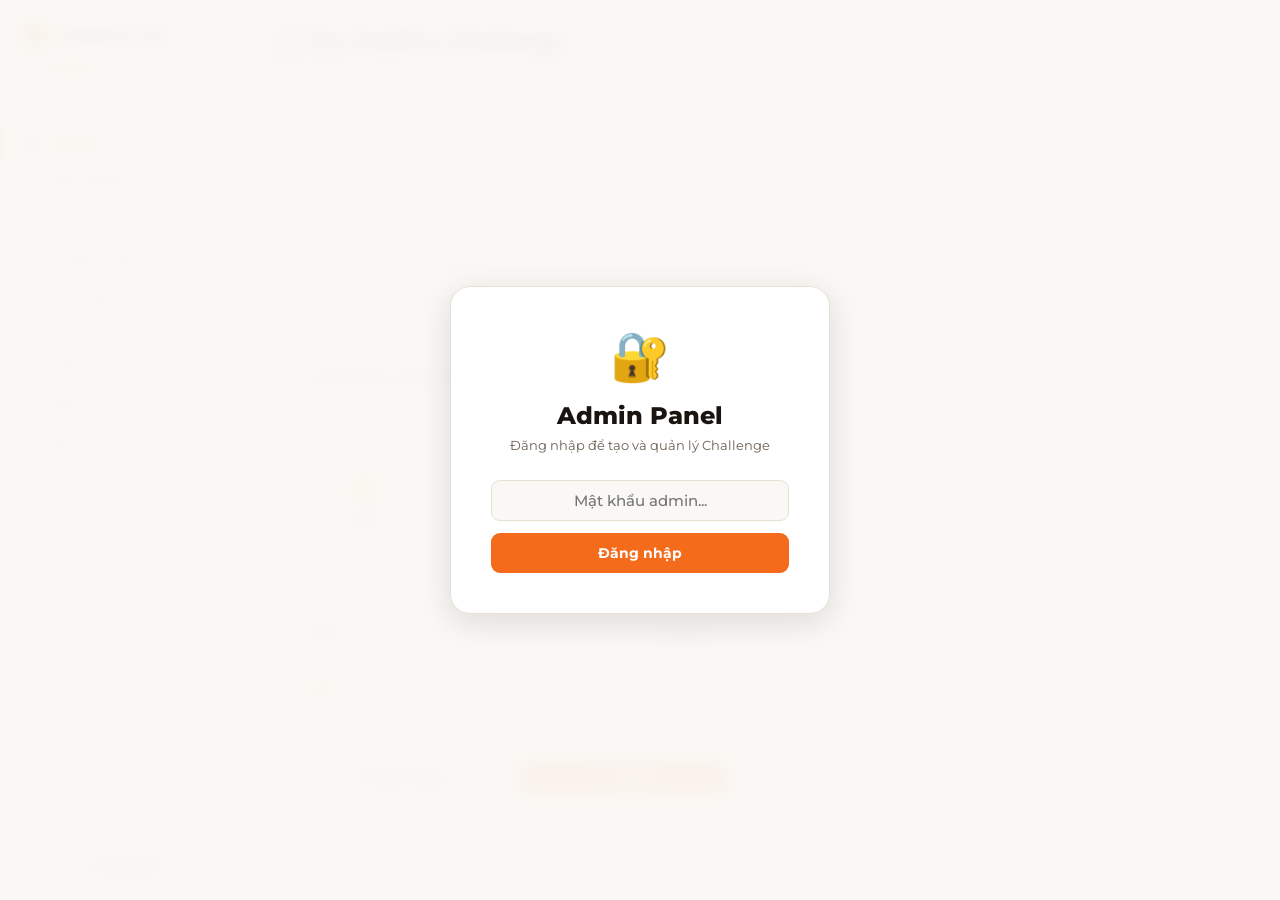
==== admin.html @ fa4d7724 "Update admin.html" ====
<!DOCTYPE html>
<html lang="vi">
<head>
<meta charset="UTF-8">
<meta name="viewport" content="width=device-width, initial-scale=1.0">
<title>OhM!nd Lab — Admin</title>
<link href="https://fonts.googleapis.com/css2?family=DM+Mono:wght@400;500&family=Montserrat:wght@400;500;600;700;800;900&display=swap" rel="stylesheet">
<style>
:root{
  --bg:#faf8f5;--bg2:#f2ede6;--white:#fff;--border:#e8e0d5;--border2:#d4c9b8;
  --orange:#f46b1b;--ol:#fff0e6;--om:#fde0c8;--od:#d45a10;
  --text:#1a1410;--t2:#6b5f52;--t3:#a89880;
  --green:#2da44e;--gl:#e6f4ec;--red:#e03e3e;--rl:#fdeaea;
  --blue:#3b82f6;--bl:#eff6ff;
  --shadow:0 2px 12px rgba(0,0,0,.08);--shadow-lg:0 8px 32px rgba(0,0,0,.12);
  --mono:'DM Mono',monospace;--sans:'Montserrat',sans-serif;
}
*{box-sizing:border-box;margin:0;padding:0;}
body{background:var(--bg);color:var(--text);font-family:var(--sans);min-height:100vh;}
body::before{content:'';position:fixed;inset:0;background-image:linear-gradient(var(--border) 1px,transparent 1px),linear-gradient(90deg,var(--border) 1px,transparent 1px);background-size:32px 32px;opacity:.35;pointer-events:none;z-index:0;}

#loginScreen{position:fixed;inset:0;background:rgba(250,248,245,.96);backdrop-filter:blur(8px);z-index:999;display:flex;align-items:center;justify-content:center;}
#loginScreen.hidden{display:none;}
.login-box{background:var(--white);border:1.5px solid var(--border);border-radius:20px;padding:40px;width:380px;text-align:center;box-shadow:var(--shadow-lg);}
.login-box .lock{font-size:48px;margin-bottom:16px;}
.login-box h1{font-size:24px;font-weight:800;margin-bottom:6px;}
.login-box p{color:var(--t2);font-size:13px;margin-bottom:24px;line-height:1.5;}

.layout{display:flex;min-height:100vh;position:relative;z-index:1;}
.sidebar{width:240px;background:var(--white);border-right:1.5px solid var(--border);position:fixed;top:0;left:0;height:100vh;display:flex;flex-direction:column;box-shadow:var(--shadow);}
.sb-head{padding:20px 20px 16px;border-bottom:1.5px solid var(--border);}
.sb-logo{display:flex;align-items:center;gap:10px;font-size:17px;font-weight:900;}
.sb-dot{width:30px;height:30px;background:var(--orange);border-radius:8px;display:flex;align-items:center;justify-content:center;font-size:15px;}
.sb-badge{margin-top:8px;display:inline-block;background:var(--ol);color:var(--orange);border:1px solid var(--om);border-radius:999px;padding:2px 10px;font-size:11px;font-weight:700;}
.sb-section{padding:8px 20px 4px;font-size:10px;font-weight:700;text-transform:uppercase;letter-spacing:1.5px;color:var(--t3);}
.sb-nav{padding:4px 0;flex:1;overflow-y:auto;}
.nav-item{display:flex;align-items:center;gap:10px;padding:11px 20px;font-size:13px;font-weight:600;cursor:pointer;color:var(--t2);transition:all .15s;border-left:3px solid transparent;}
.nav-item:hover{background:var(--bg);color:var(--text);}
.nav-item.active{color:var(--orange);border-left-color:var(--orange);background:var(--ol);}
.sb-footer{padding:16px 20px;border-top:1.5px solid var(--border);}
.content{margin-left:240px;padding:28px 32px;flex:1;}
.page-hdr{margin-bottom:24px;}
.page-hdr h2{font-size:22px;font-weight:800;}
.page-hdr p{color:var(--t2);font-size:13px;margin-top:4px;}

.card{background:var(--white);border:1.5px solid var(--border);border-radius:16px;padding:22px;box-shadow:var(--shadow);margin-bottom:16px;}
.card-label{font-size:11px;font-weight:700;text-transform:uppercase;letter-spacing:1.5px;color:var(--t3);margin-bottom:14px;}

.btn{display:inline-flex;align-items:center;gap:7px;padding:9px 18px;border-radius:9px;font-family:var(--sans);font-weight:700;font-size:13px;cursor:pointer;border:none;transition:all .15s;}
.btn-primary{background:var(--orange);color:white;}.btn-primary:hover{background:var(--od);transform:translateY(-1px);box-shadow:0 4px 16px rgba(244,107,27,.35);}
.btn-secondary{background:var(--bg);color:var(--text);border:1.5px solid var(--border);}.btn-secondary:hover{border-color:var(--orange);color:var(--orange);}
.btn-danger{background:var(--rl);color:var(--red);border:1.5px solid #f5b5b5;}.btn-danger:hover{background:#fad5d5;}
.btn-success{background:var(--gl);color:var(--green);border:1.5px solid #a3d9b4;}.btn-success:hover{background:#d0eedd;}
.btn-sm{padding:6px 13px;font-size:12px;}
.btn:disabled{opacity:.45;cursor:not-allowed;transform:none!important;}

.form-group{margin-bottom:16px;}
.form-label{display:block;font-size:11px;font-weight:700;text-transform:uppercase;letter-spacing:.8px;color:var(--t3);margin-bottom:7px;}
input[type=text],input[type=password],input[type=datetime-local],input[type=number],select,textarea{
  background:var(--bg);border:1.5px solid var(--border);color:var(--text);border-radius:9px;
  padding:10px 14px;font-family:var(--sans);font-size:13px;font-weight:500;width:100%;transition:all .2s;
}
input:focus,select:focus,textarea:focus{outline:none;border-color:var(--orange);box-shadow:0 0 0 3px rgba(244,107,27,.1);}
textarea{resize:vertical;min-height:70px;}

.diff-grid{display:grid;grid-template-columns:repeat(3,1fr);gap:8px;}
.diff-card{background:var(--bg);border:1.5px solid var(--border);border-radius:10px;padding:12px;text-align:center;cursor:pointer;transition:all .2s;}
.diff-card:hover,.diff-card.active{border-color:var(--orange);background:var(--ol);}
.diff-card .di{font-size:22px;margin-bottom:6px;}
.diff-card .dl{font-size:13px;font-weight:700;}
.diff-card .ds{font-size:11px;color:var(--t3);margin-top:2px;}

.preview-sudoku{display:grid;grid-template-columns:repeat(9,1fr);border:2px solid var(--text);border-radius:4px;overflow:hidden;max-width:252px;}
.ps-cell{aspect-ratio:1;display:flex;align-items:center;justify-content:center;font-family:var(--mono);font-size:10px;font-weight:500;background:var(--white);border:1px solid #e0d8d0;}
.ps-cell.given{color:var(--text);font-weight:700;}
.ps-cell.empty{color:var(--t3);font-size:8px;}
.ps-cell:nth-child(3n){border-right:2px solid #bbb;}
.ps-cell:nth-child(9n){border-right:none;}
.ps-rdiv{border-bottom:2px solid #bbb;}

.active-list{display:flex;flex-direction:column;gap:10px;margin-bottom:16px;}
.active-ch-card{background:linear-gradient(135deg,var(--orange),#f8923a);border-radius:12px;padding:16px 20px;display:flex;align-items:center;justify-content:space-between;flex-wrap:wrap;gap:12px;box-shadow:0 4px 16px rgba(244,107,27,.2);}
.active-ch-info h4{font-size:16px;font-weight:800;color:white;margin-bottom:3px;}
.active-ch-info p{font-size:12px;color:rgba(255,255,255,.8);}
.active-ch-tags{display:flex;gap:6px;flex-wrap:wrap;margin-top:6px;}
.act-tag{background:rgba(255,255,255,.2);border-radius:999px;padding:2px 9px;font-size:11px;font-weight:700;color:white;}
.active-ch-actions{display:flex;gap:7px;flex-wrap:wrap;}
.ab{padding:7px 14px;border-radius:7px;font-family:var(--sans);font-weight:700;font-size:12px;cursor:pointer;border:none;transition:all .15s;}
.ab-stop{background:rgba(255,255,255,.2);color:white;}.ab-stop:hover{background:rgba(255,255,255,.3);}
.ab-ext{background:rgba(255,255,255,.15);color:white;}.ab-ext:hover{background:rgba(255,255,255,.25);}
.live-dot{width:7px;height:7px;border-radius:50%;background:white;animation:blink 1.5s infinite;display:inline-block;margin-right:5px;}
@keyframes blink{0%,100%{opacity:1}50%{opacity:.4}}

.share-box{background:var(--bg);border:1.5px solid var(--border);border-radius:10px;padding:14px 16px;margin-top:10px;}
.share-url{font-family:var(--mono);font-size:12px;color:var(--orange);word-break:break-all;margin-bottom:8px;line-height:1.5;}

.tbl{width:100%;border-collapse:collapse;}
.tbl th{text-align:left;padding:9px 12px;font-size:11px;text-transform:uppercase;letter-spacing:1px;color:var(--t3);border-bottom:1.5px solid var(--border);font-weight:700;}
.tbl td{padding:10px 12px;border-bottom:1px solid var(--bg2);font-size:13px;font-weight:500;vertical-align:middle;}
.tbl tr:hover td{background:var(--bg);}
.pill{display:inline-flex;align-items:center;gap:4px;padding:3px 9px;border-radius:999px;font-size:11px;font-weight:700;}
.pill-active{background:var(--gl);color:var(--green);border:1px solid #a3d9b4;}
.pill-ended{background:var(--bg2);color:var(--t3);border:1px solid var(--border);}

.stats-row{display:grid;grid-template-columns:repeat(auto-fit,minmax(140px,1fr));gap:12px;margin-bottom:20px;}
.stat-box{background:var(--white);border:1.5px solid var(--border);border-radius:12px;padding:18px;box-shadow:var(--shadow);}
.stat-box .sn{font-family:var(--mono);font-size:28px;font-weight:500;color:var(--orange);margin-bottom:4px;}
.stat-box .sl{font-size:11px;color:var(--t3);font-weight:700;text-transform:uppercase;letter-spacing:.5px;}

.toast{position:fixed;bottom:22px;right:22px;z-index:9999;background:var(--text);color:white;border-radius:10px;padding:12px 18px;font-size:13px;font-weight:600;box-shadow:var(--shadow-lg);transform:translateY(70px);opacity:0;transition:all .3s cubic-bezier(.34,1.56,.64,1);}
.toast.show{transform:none;opacity:1;}
.toast.ok{background:var(--green);}.toast.bad{background:var(--red);}

.page{display:none;}.page.active{display:block;animation:fadeUp .2s ease;}
@keyframes fadeUp{from{opacity:0;transform:translateY(6px)}to{opacity:1;transform:none}}
.row{display:flex;gap:16px;flex-wrap:wrap;}.col{flex:1;min-width:240px;}
hr.dv{border:none;border-top:1.5px solid var(--border);margin:18px 0;}
.tip{background:var(--ol);border:1px solid var(--om);border-radius:8px;padding:10px 14px;font-size:12px;color:var(--t2);line-height:1.5;margin-top:10px;}
.tip-blue{background:var(--bl);border:1px solid #bfdbfe;}

/* ── GAME VISIBILITY TOGGLE ─────────────────────────────────── */
.vis-row{display:flex;align-items:center;justify-content:space-between;gap:12px;background:var(--bg);border:1.5px solid var(--border);border-radius:12px;padding:14px 18px;}
.vis-info{display:flex;align-items:center;gap:12px;}
.vis-icon{font-size:22px;}
.vis-name{font-size:14px;font-weight:700;}
.vis-sub{font-size:11px;color:var(--t3);margin-top:1px;}
.switch{position:relative;display:inline-block;width:44px;height:24px;flex-shrink:0;cursor:pointer;}
.switch input{opacity:0;width:0;height:0;}
.switch-track{position:absolute;inset:0;background:var(--border2);border-radius:999px;transition:.2s;}
.switch-track::before{content:'';position:absolute;height:18px;width:18px;left:3px;top:3px;background:white;border-radius:50%;transition:.2s;box-shadow:0 1px 3px rgba(0,0,0,.25);}
.switch input:checked + .switch-track{background:var(--green);}
.switch input:checked + .switch-track::before{transform:translateX(20px);}

/* ── CLEAN SPACE ADMIN ──────────────────────────────────────── */
.cs-marker{position:absolute;transform:translate(-50%,-50%);border-radius:50%;width:26px;height:26px;display:flex;align-items:center;justify-content:center;font-size:12px;font-weight:700;color:#fff;border:2px solid #fff;box-shadow:0 1px 4px rgba(0,0,0,.3);}
.cs-marker.wipe{background:rgba(122,82,54,.9);}
.cs-marker.from{background:rgba(224,62,62,.88);}
.cs-marker.to{background:rgba(45,164,78,.88);}
.cs-marker.rag{background:rgba(59,130,246,.9);font-size:14px;}
.cs-marker.trash{background:rgba(16,163,74,.9);font-size:14px;}

/* ── WYSIWYG EDIT MARKERS ─────────────────────────────────────── */
.cs-edit-marker{
  position:absolute; transform:translate(-50%,-50%);
  cursor:grab; touch-action:none; user-select:none;
  display:flex; align-items:center; justify-content:center;
}
.cs-edit-marker.dragging{ cursor:grabbing; opacity:.85; z-index:50; }
.cs-edit-marker img{ width:100%; height:100%; object-fit:contain; pointer-events:none; filter:drop-shadow(0 2px 4px rgba(0,0,0,.25)); }
.cs-em-icon{ font-size:22px; line-height:1; filter:drop-shadow(0 2px 3px rgba(0,0,0,.2)); pointer-events:none; }
.cs-edit-marker.zone{
  border:2px dashed var(--orange); border-radius:6px; background:rgba(244,107,27,.10);
}
.cs-edit-marker.wipe:not(.zone){ filter: drop-shadow(0 2px 3px rgba(0,0,0,.2)); }
.cs-em-badge{
  position:absolute; top:-9px; left:-9px; width:18px; height:18px; border-radius:50%;
  background:var(--text); color:#fff; font-size:10px; font-weight:700;
  display:flex; align-items:center; justify-content:center; pointer-events:none;
  box-shadow:0 1px 3px rgba(0,0,0,.3);
}
.cs-edit-marker.from .cs-em-badge{ background:rgba(224,62,62,.92); }
.cs-edit-marker.to .cs-em-badge{ background:rgba(45,164,78,.92); }
.cs-edit-marker.rag .cs-em-icon, .cs-edit-marker.trash .cs-em-icon{ font-size:24px; }
.cs-em-resize{
  position:absolute; right:-7px; bottom:-7px; width:14px; height:14px; border-radius:50%;
  background:#fff; border:2px solid var(--orange); cursor:nwse-resize; box-shadow:0 1px 3px rgba(0,0,0,.3);
}
.cs-marker-line{position:absolute;pointer-events:none;}
</style>
</head>
<body>

<!-- LOGIN -->
<div id="loginScreen">
  <div class="login-box">
    <div class="lock">🔐</div>
    <h1>Admin Panel</h1>
    <p>Đăng nhập để tạo và quản lý Challenge</p>
    <input type="password" id="pwInput" placeholder="Mật khẩu admin..." style="margin-bottom:12px;text-align:center;font-size:15px" onkeydown="if(event.key==='Enter')doLogin()">
    <button class="btn btn-primary" style="width:100%;justify-content:center;font-size:14px;padding:11px" onclick="doLogin()">Đăng nhập</button>
  
  </div>
</div>

<div class="layout">
  <div class="sidebar">
    <div class="sb-head">
      <div class="sb-logo"><div class="sb-dot">🧩</div>OhM!nd Lab</div>
      <div class="sb-badge">⚙️ ADMIN</div>
    </div>
    <div class="sb-nav">
      <div class="sb-section">Tạo game</div>
      <div class="nav-item active" onclick="switchPage('sudoku',this)"><span>🔢</span> Sudoku</div>
      <div class="nav-item" onclick="switchPage('spot',this)"><span>🔍</span> Spot Difference</div>
      <div class="nav-item" onclick="switchPage('memory',this)"><span>🃏</span> Lật Thẻ</div>
      <div class="nav-item" onclick="switchPage('sticker',this)"><span>🧩</span> Sticker Puzzle</div>
      <div class="nav-item" onclick="switchPage('clean',this)"><span>🧹</span> Dọn Dẹp Không Gian</div>
      <div class="sb-section" style="margin-top:8px">Quản lý</div>
      <div class="nav-item" onclick="switchPage('visibility',this)"><span>👁️</span> Hiển Thị Game</div>
      <div class="nav-item" onclick="switchPage('manage',this)"><span>📋</span> Quản lý</div>
      <div class="nav-item" onclick="switchPage('results',this)"><span>📊</span> Kết quả</div>
    </div>
    <div class="sb-footer">
      <button class="btn btn-secondary" style="width:100%;justify-content:center;font-size:12px" onclick="logout()">🚪 Đăng xuất</button>
    </div>
  </div>

  <div class="content">

    <!-- ══ SUDOKU ══════════════════════════════════════════════ -->
    <div id="page-sudoku" class="page active">
      <div class="page-hdr">
        <h2>🔢 Tạo Sudoku Challenge</h2>
        <p>Có thể publish nhiều ván cùng lúc — mỗi ván có leaderboard riêng</p>
      </div>
      <div class="row">
        <div class="col">
          <div class="card">
            <div class="card-label">Thông tin ván</div>
            <div class="form-group">
              <label class="form-label">Tiêu đề</label>
              <input type="text" id="cTitle" placeholder="VD: Sudoku Tuần 1 — Phòng Marketing">
            </div>
            <div class="form-group">
              <label class="form-label">Mô tả (tùy chọn)</label>
              <textarea id="cDesc" placeholder="Ghi chú thêm cho người chơi..."></textarea>
            </div>
            <div class="form-group">
              <label class="form-label">Hết hạn lúc</label>
              <input type="datetime-local" id="cDeadline">
            </div>
            <hr class="dv">
            <div class="card-label">Độ khó</div>
            <div class="diff-grid">
              <div class="diff-card" onclick="selDiff('easy',this)"><div class="di">😊</div><div class="dl">Dễ</div><div class="ds">30 ô trống</div></div>
              <div class="diff-card active" onclick="selDiff('medium',this)"><div class="di">🤔</div><div class="dl">Vừa</div><div class="ds">45 ô trống</div></div>
              <div class="diff-card" onclick="selDiff('hard',this)"><div class="di">😤</div><div class="dl">Khó</div><div class="ds">55 ô trống</div></div>
            </div>
            <hr class="dv">
            <div id="seedGroup" class="form-group">
              <label class="form-label">Seed câu đố</label>
              <div style="display:flex;gap:8px">
                <input type="number" id="cSeed" value="1" min="1" max="99999" style="flex:1">
                <button class="btn btn-secondary btn-sm" onclick="randomSeed()">🎲 Random</button>
              </div>
            </div>
            <div class="tip">💡 Mỗi seed = 1 câu đố cố định. Tất cả người chơi cùng seed → cùng câu đố.</div>
            <hr class="dv">
            <div style="display:flex;gap:8px">
              <button class="btn btn-secondary" onclick="previewChallenge()" style="flex:1;justify-content:center">👁 Xem trước</button>
              <button class="btn btn-primary" onclick="publishChallenge()" style="flex:1;justify-content:center">🚀 Publish</button>
            </div>
          </div>
        </div>
        <div class="col">
          <div class="card">
            <div class="card-label" id="previewLabel">Xem trước Sudoku</div>
            <div id="previewArea"><p style="color:var(--t3);font-size:13px;padding:20px 0;text-align:center">Nhấn "Xem trước" để hiển thị</p></div>
          </div>
          <div class="card" id="shareCard" style="display:none">
            <div class="card-label">🔗 Link chia sẻ</div>
            <p style="font-size:13px;color:var(--t2);margin-bottom:10px">Gửi link này cho nhân viên:</p>
            <div class="share-box">
              <div class="share-url" id="shareUrl">—</div>
              <button class="btn btn-secondary btn-sm" onclick="copyLink()">📋 Copy link</button>
            </div>
            <div class="tip" style="margin-top:10px">📌 Người chơi vào sẽ thấy danh sách tất cả ván đang active.</div>
          </div>
        </div>
      </div>
    </div>

    <!-- ══ SPOT DIFFERENCE ════════════════════════════════════ -->
    <div id="page-spot" class="page">
      <div class="page-hdr">
        <h2>🔍 Tạo Spot Difference</h2>
        <p>Nhập link 2 ảnh, đánh dấu 10 điểm khác biệt, publish cho người chơi</p>
      </div>
      <div class="row">
        <div class="col">
          <div class="card">
            <div class="card-label">Thông tin ván</div>
            <div class="form-group">
              <label class="form-label">Tiêu đề</label>
              <input type="text" id="spTitle" placeholder="VD: Tìm điểm khác — Văn phòng mới">
            </div>
            <div class="form-group">
              <label class="form-label">Mô tả (tùy chọn)</label>
              <input type="text" id="spDesc" placeholder="Gợi ý hoặc chú thích...">
            </div>
            <div class="form-group">
              <label class="form-label">Hết hạn lúc</label>
              <input type="datetime-local" id="spDeadline">
            </div>
            <div class="form-group">
              <label class="form-label">Giới hạn thời gian (giây)</label>
              <div style="display:flex;gap:8px;align-items:center">
                <input type="number" id="spTime" value="180" min="30" max="600" style="flex:1" oninput="document.getElementById('spTimeDisplay').textContent='= '+Math.floor(this.value/60)+':'+String(this.value%60).padStart(2,'0')">
                <span style="font-size:13px;color:var(--t3);font-weight:700;min-width:45px" id="spTimeDisplay">= 3:00</span>
              </div>
            </div>
            <hr class="dv">
            <div class="card-label">Link ảnh</div>
            <div class="form-group">
              <label class="form-label">Link ảnh gốc (trái)</label>
              <input type="text" id="spImg1" placeholder="https://drive.google.com/... hoặc https://i.imgur.com/...">
              <button class="btn btn-secondary btn-sm" onclick="previewSpotImg(1)" style="margin-top:6px">👁 Xem trước ảnh trái</button>
            </div>
            <div class="form-group">
              <label class="form-label">Link ảnh đã chỉnh (phải)</label>
              <input type="text" id="spImg2" placeholder="https://drive.google.com/... hoặc https://i.imgur.com/...">
              <button class="btn btn-secondary btn-sm" onclick="previewSpotImg(2)" style="margin-top:6px">👁 Xem trước ảnh phải</button>
            </div>
            <div class="tip">💡 Sau khi xem trước, click vào <strong>ảnh phải</strong> để đánh dấu 10 điểm khác biệt.</div>
            <div class="tip tip-blue" style="margin-top:6px">📌 <strong>Google Drive:</strong> Share → Anyone with link → Copy link → dán vào đây. Hệ thống tự chuyển sang link trực tiếp.</div>
            <hr class="dv">
            <button class="btn btn-primary" onclick="publishSpot()" style="width:100%;justify-content:center">🚀 Publish</button>
          </div>
        </div>
        <div class="col" style="min-width:280px">
          <div class="card">
            <div style="display:flex;align-items:center;justify-content:space-between;margin-bottom:12px">
              <div class="card-label" style="margin:0">Đánh dấu điểm khác biệt</div>
              <div style="display:flex;align-items:center;gap:8px">
                <span style="font-size:13px;font-weight:700;color:var(--orange)" id="spSpotCount">0 / 10</span>
                <button class="btn btn-secondary btn-sm" onclick="clearSpots()">Xóa hết</button>
              </div>
            </div>
            <div class="tip" style="margin-bottom:12px">👆 Click vào <strong>ảnh phải</strong> để đánh dấu từng điểm. Cần đủ 10 điểm mới publish được.</div>
            <div style="display:grid;grid-template-columns:1fr 1fr;gap:8px;margin-bottom:12px">
              <div>
                <div style="font-size:10px;font-weight:700;color:var(--t3);text-transform:uppercase;margin-bottom:4px">Ảnh gốc</div>
                <div style="position:relative;border:1.5px solid var(--border);border-radius:8px;overflow:hidden;min-height:110px;background:var(--bg2);display:flex;align-items:center;justify-content:center" id="sp-left-wrap">
                  <span style="font-size:11px;color:var(--t3)">Chưa tải ảnh</span>
                  <img id="sp-preview-left" style="display:none;width:100%;height:auto;pointer-events:none" draggable="false">
                  <canvas id="sp-canvas-left" style="position:absolute;inset:0;width:100%;height:100%;pointer-events:none"></canvas>
                </div>
              </div>
              <div>
                <div style="font-size:10px;font-weight:700;color:var(--orange);text-transform:uppercase;margin-bottom:4px">← Click để đánh dấu</div>
                <div style="position:relative;border:1.5px dashed var(--orange);border-radius:8px;overflow:hidden;min-height:110px;background:var(--bg2);cursor:crosshair;display:flex;align-items:center;justify-content:center" id="sp-right-wrap">
                  <span style="font-size:11px;color:var(--t3)">Chưa tải ảnh</span>
                  <img id="sp-preview-right" style="display:none;width:100%;height:auto;pointer-events:none" draggable="false">
                  <canvas id="sp-canvas-right" style="position:absolute;inset:0;width:100%;height:100%;pointer-events:none"></canvas>
                </div>
              </div>
            </div>
            <div id="sp-spots-list" style="display:flex;flex-direction:column;gap:5px;max-height:220px;overflow-y:auto"></div>
          </div>
          <div class="card" id="spShareCard" style="display:none">
            <div class="card-label">🔗 Link chia sẻ</div>
            <div class="share-box">
              <div class="share-url" id="spShareUrl">—</div>
              <button class="btn btn-secondary btn-sm" onclick="copySpotLink()">📋 Copy link</button>
            </div>
          </div>
        </div>
      </div>
    </div>


    <!-- ══ MEMORY MATCH ═══════════════════════════════════════ -->
    <div id="page-memory" class="page">
      <div class="page-hdr">
        <h2>🃏 Tạo Game Lật Thẻ</h2>
        <p>Nhập link ảnh cho từng cặp thẻ, publish cho người chơi</p>
      </div>
      <div class="row">
        <div class="col">
          <div class="card">
            <div class="card-label">Thông tin ván</div>
            <div class="form-group">
              <label class="form-label">Tiêu đề</label>
              <input type="text" id="mmTitle" placeholder="VD: Lật thẻ — Sản phẩm mới Q3">
            </div>
            <div class="form-group">
              <label class="form-label">Mô tả (tùy chọn)</label>
              <input type="text" id="mmDesc" placeholder="Gợi ý hoặc chú thích...">
            </div>
            <div class="form-group">
              <label class="form-label">Hết hạn lúc</label>
              <input type="datetime-local" id="mmDeadline">
            </div>
            <hr class="dv">
            <div class="card-label">Danh sách cặp thẻ</div>
            <div class="tip" style="margin-bottom:12px">💡 Mỗi link ảnh = 1 cặp thẻ. Tối thiểu 4 cặp, tối đa 20 cặp. Dùng link Google Drive hoặc Imgur.</div>
            <div class="tip tip-blue" style="margin-bottom:14px">📌 <strong>Google Drive:</strong> Share → Anyone with link → Copy link → dán vào đây. Hệ thống tự chuyển sang link trực tiếp.</div>
            <div id="mmCardList" style="display:flex;flex-direction:column;gap:8px;margin-bottom:12px"></div>
            <div style="display:flex;gap:8px">
              <button class="btn btn-secondary" onclick="addMMCard()" style="flex:1;justify-content:center">+ Thêm thẻ</button>
              <button class="btn btn-secondary btn-sm" onclick="removeLastMMCard()" title="Xóa thẻ cuối">－</button>
            </div>
            <hr class="dv">
            <button class="btn btn-primary" onclick="publishMemory()" style="width:100%;justify-content:center">🚀 Publish</button>
          </div>
        </div>
        <div class="col" style="min-width:260px">
          <div class="card">
            <div class="card-label">Xem trước thẻ</div>
            <div class="tip" style="margin-bottom:12px">👁 Nhấn "Xem trước" ở từng thẻ để kiểm tra ảnh trước khi publish.</div>
            <div id="mmPreviewGrid" style="display:grid;grid-template-columns:repeat(3,1fr);gap:8px"></div>
          </div>
          <div class="card" id="mmShareCard" style="display:none">
            <div class="card-label">🔗 Link chia sẻ</div>
            <div class="share-box">
              <div class="share-url" id="mmShareUrl">—</div>
              <button class="btn btn-secondary btn-sm" onclick="copyMMLink()">📋 Copy link</button>
            </div>
          </div>
        </div>
      </div>
    </div>

    <!-- ══ STICKER PUZZLE ══════════════════════════════════════ -->
    <div id="page-sticker" class="page">
      <div class="page-hdr">
        <h2>🧩 Tạo Sticker Puzzle</h2>
        <p>Dán ảnh nền (đã có sẵn mảng trống bóng trắng) + từng sticker rời, đánh dấu vị trí đúng của mỗi sticker</p>
      </div>
      <div class="row">
        <div class="col">
          <div class="card">
            <div class="card-label">Thông tin ván</div>
            <div class="form-group">
              <label class="form-label">Tiêu đề</label>
              <input type="text" id="stkTitle" placeholder="VD: Sticker Puzzle — Team Building 2026">
            </div>
            <div class="form-group">
              <label class="form-label">Mô tả (tùy chọn)</label>
              <input type="text" id="stkDesc" placeholder="Gợi ý hoặc chú thích...">
            </div>
            <div class="form-group">
              <label class="form-label">Hết hạn lúc</label>
              <input type="datetime-local" id="stkDeadline">
            </div>
            <hr class="dv">
            <div class="card-label">Bước 1 — Ảnh nền</div>
            <div class="tip tip-blue" style="margin-bottom:10px">📌 Ảnh nền cần có sẵn các mảng trống hình bóng trắng do bạn thiết kế trước (Photoshop/Figma...).</div>
            <div class="form-group">
              <input type="text" id="stkBgUrl" placeholder="Dán link ảnh nền..." oninput="renderStkPreview()">
            </div>
            <hr class="dv">
            <div class="card-label">Bước 2 — Thêm từng sticker</div>
            <div class="tip" style="margin-bottom:10px">💡 Dán link 1 sticker → nhập kích thước ước lượng → <strong>bấm vào đúng vị trí trên ảnh nền bên phải</strong> để đánh dấu. Lặp lại cho từng sticker.</div>
            <div class="form-group">
              <label class="form-label">Link sticker hiện tại</label>
              <input type="text" id="stkPieceUrl" placeholder="Dán link ảnh sticker...">
            </div>
            <div style="display:flex;gap:8px">
              <div class="form-group" style="flex:1">
                <label class="form-label">Số hiệu</label>
                <input type="number" id="stkPieceNum" value="1">
              </div>
              <div class="form-group" style="flex:1">
                <label class="form-label">Kích thước (% chiều rộng ảnh nền)</label>
                <input type="number" id="stkPieceSize" value="10" min="2" max="50">
              </div>
            </div>
            <div class="tip" id="stkMarkHint" style="margin-bottom:8px">👉 Dán link sticker ở trên, rồi bấm vào ảnh nền bên phải để đặt vị trí.</div>
            <hr class="dv">
            <div class="card-label">Danh sách sticker đã đánh dấu (<span id="stkCount">0</span>)</div>
            <div id="stkList" style="display:flex;flex-direction:column;gap:6px;max-height:260px;overflow-y:auto;margin-bottom:12px"></div>
            <hr class="dv">
            <button class="btn btn-primary" onclick="publishSticker()" style="width:100%;justify-content:center">🚀 Publish</button>
          </div>
        </div>
        <div class="col" style="min-width:280px">
          <div class="card">
            <div class="card-label">Ảnh nền — bấm để đánh dấu vị trí sticker</div>
            <div class="tip" style="margin-bottom:12px">👁 Mỗi lần bấm vào ảnh sẽ thêm 1 sticker mới tại đúng điểm bấm, dùng link + số hiệu + kích thước đang nhập ở bên trái.</div>
            <div id="stkPreviewWrap" style="position:relative;border:1.5px solid var(--border);border-radius:12px;overflow:hidden;background:var(--bg2);min-height:160px;display:flex;align-items:center;justify-content:center;cursor:crosshair">
              <span style="color:var(--t3);font-size:13px;padding:24px">Dán link ảnh nền để bắt đầu đánh dấu</span>
            </div>
          </div>
          <div class="card" id="stkShareCard" style="display:none">
            <div class="card-label">🔗 Link chia sẻ</div>
            <div class="share-box">
              <div class="share-url" id="stkShareUrl">—</div>
              <button class="btn btn-secondary btn-sm" onclick="copyStkLink()">📋 Copy link</button>
            </div>
          </div>
        </div>
      </div>
    </div>

    <!-- ══ CLEAN SPACE ═════════════════════════════════════════ -->
    <div id="page-clean" class="page">
      <div class="page-hdr">
        <h2>🧹 Tạo Game Dọn Dẹp Không Gian</h2>
        <p>Dán ảnh không gian bừa bộn, đánh dấu từng nhiệm vụ (lau vết bẩn / đặt đồ đúng chỗ) ngay trên ảnh</p>
        <p style="font-size:12px;color:var(--t3);margin-top:4px"> 'https://raw.githubusercontent.com/baovanhoang-LnD/OhM-nd-Lab/main/Elements/' </code>.</p>
      </div>
      <div class="row">
        <div class="col">
          <div class="card">
            <div class="card-label">Thông tin ván</div>
            <div class="form-group">
              <label class="form-label">Tiêu đề</label>
              <input type="text" id="csTitle" placeholder="VD: Dọn Sạch Bếp Chung — Tuần 1">
            </div>
            <div class="form-group">
              <label class="form-label">Mô tả (tùy chọn)</label>
              <input type="text" id="csDesc" placeholder="Gợi ý hoặc chú thích...">
            </div>
            <div class="form-group">
              <label class="form-label">Hết hạn lúc</label>
              <input type="datetime-local" id="csDeadline">
            </div>
            <hr class="dv">
            <div class="card-label">🗑️ Thùng rác dùng chung (cho cả ván)</div>
            <div class="tip tip-blue" style="margin-bottom:10px">📌 Dùng cho nhiệm vụ "vứt rác" ở BẤT KỲ màn nào — 1 icon cố định trên màn hình xuyên suốt cả ván, không cần xuất hiện trong từng ảnh nền.</div>
            <div class="form-group">
              <label class="form-label">Ảnh thùng rác — tùy chọn (để trống dùng icon mặc định 🗑️)</label>
              <input type="text" id="csTrashUrl" placeholder="Dán link ảnh từ GitHub Pages (VD: .../assets/thung-rac.png)...">
            </div>
            <div id="csTrashPosInfo" style="font-size:12px;color:var(--t3);margin-bottom:4px">Chưa đặt vị trí — chọn "📍 Vị trí thùng rác" bên dưới rồi bấm lên ảnh.</div>
            <hr class="dv">
            <div class="card-label">Các màn trong ván (<span id="csStageCount">0</span>)</div>
            <div class="tip tip-blue" style="margin-bottom:10px">📌 1 ván có thể gồm nhiều màn (VD: Màn 1 = bếp, Màn 2 = phòng họp...). Đánh dấu xong 1 màn → bấm "Lưu màn & Thêm màn mới" để chuyển sang màn tiếp theo. Nếu chỉ cần 1 màn, bỏ qua bước này và Publish như bình thường.</div>
            <div id="csStageChips" style="display:flex;flex-wrap:wrap;gap:6px;margin-bottom:10px"></div>
            <button class="btn btn-secondary btn-sm" onclick="addNewCsStage()" style="margin-bottom:4px">➕ Lưu màn này & Thêm màn mới</button>
            <hr class="dv">
            <div class="card-label" id="csStepBgLabel">Ảnh không gian — Màn <span id="csCurrentStageNum">1</span></div>
            <div class="tip tip-blue" style="margin-bottom:10px">📌 <strong>Khuyến nghị dùng ảnh lưu trong repo GitHub (GitHub Pages)</strong> để có chất lượng ảnh nét nhất — Google Drive cho ảnh mờ hơn do bị nén phía Google. Đưa ảnh vào thư mục repo (VD: <code>assets/clean-space/</code>) rồi dán link dạng <code>https://tenuser.github.io/tenrepo/assets/clean-space/ten-anh.jpg</code>.</div>
            <div class="form-group">
              <input type="text" id="csBgUrl" placeholder="Dán link ảnh nền từ GitHub Pages..." oninput="renderCsPreview()">
            </div>
            <div class="form-group">
              <label class="form-label">Ảnh khăn lau — tùy chọn (để trống dùng hình khăn mặc định)</label>
              <input type="text" id="csRagUrl" placeholder="Dán link ảnh khăn lau từ GitHub Pages...">
            </div>
            <div class="form-group">
              <label class="form-label">Ảnh lớp phủ trước — tùy chọn (che vật thể, VD: viền bàn)</label>
              <input type="text" id="csFrontUrl" placeholder="Dán link ảnh PNG nền trong suốt từ GitHub Pages..." oninput="renderCsPreview(); updateCsLayerGroupVisibility();">
              <div class="tip" style="margin-top:8px">📌 Dùng ảnh PNG nền trong suốt, kích thước khớp với ảnh nền — chỉ vẽ phần vật thể cần "che" (VD: mép bàn) để nó luôn nổi trên vật thể kéo-thả (VD: ghế).</div>
            </div>
            <div class="form-group">
              <label class="form-label">💌 Lời khen khi hoàn thành màn này</label>
              <textarea id="csCompletionNote" placeholder="VD: Tuyệt vời! Bạn đã dọn xong khu bếp chung. Cảm ơn bạn đã giữ gìn không gian chung sạch đẹp!"></textarea>
              <div class="tip" style="margin-top:8px">📌 Hiện dưới dạng tờ giấy note ngay khi người chơi hoàn thành hết nhiệm vụ của màn này. Để trống sẽ dùng lời khen mặc định.</div>
            </div>
            <hr class="dv">
            <div class="card-label">Thêm nhiệm vụ cho màn này</div>
            <div class="tip" style="margin-bottom:10px" id="csModeHint">💡 Chọn loại nhiệm vụ, nhập nội quy, rồi bấm lên ảnh bên phải để đánh dấu vị trí.</div>
            <div class="form-group">
              <label class="form-label">Loại nhiệm vụ</label>
              <div class="diff-grid" style="grid-template-columns:repeat(2,1fr)">
                <div class="diff-card active" id="csModeWipeCard" onclick="setCsMode('wipe')"><div class="di">🧽</div><div class="dl">Lau vết bẩn</div><div class="ds">1 lần bấm = 1 vết bẩn</div></div>
                <div class="diff-card" id="csModePlaceCard" onclick="setCsMode('place')"><div class="di">📦</div><div class="dl">Đặt đồ đúng chỗ</div><div class="ds">Bấm 1-2 lần tùy đích đến</div></div>
              </div>
              <div class="diff-grid" style="grid-template-columns:repeat(2,1fr);margin-top:8px">
                <div class="diff-card" id="csModeRagCard" onclick="setCsMode('ragpos')"><div class="di">📍</div><div class="dl">Vị trí gốc khăn</div><div class="ds">1 lần bấm = đặt vị trí</div></div>
                <div class="diff-card" id="csModeTrashCard" onclick="setCsMode('trashpos')"><div class="di">🗑️</div><div class="dl">Vị trí thùng rác</div><div class="ds">1 lần bấm = đặt vị trí</div></div>
              </div>
            </div>
            <div class="form-group" id="csPlaceTargetGroup" style="display:none">
              <label class="form-label">Đích đến</label>
              <div class="diff-grid" style="grid-template-columns:repeat(2,1fr)">
                <div class="diff-card active" id="csTargetZoneCard" onclick="setCsPlaceTarget('zone')"><div class="di">📍</div><div class="dl">Vị trí trên ảnh</div><div class="ds">Bấm 2 lần: sai → đúng</div></div>
                <div class="diff-card" id="csTargetTrashCard" onclick="setCsPlaceTarget('trash')"><div class="di">🗑️</div><div class="dl">Thùng rác chung</div><div class="ds">Bấm 1 lần: vị trí sai</div></div>
              </div>
            </div>
            <div class="form-group" id="csPlaceActionGroup" style="display:none">
              <label class="form-label">Sau khi đặt đúng chỗ</label>
              <div class="diff-grid" style="grid-template-columns:repeat(2,1fr)">
                <div class="diff-card active" id="csPlaceKeepCard" onclick="setCsPlaceAction('keep')"><div class="di">📌</div><div class="dl">Giữ nguyên tại chỗ</div><div class="ds">VD: cất chén, kéo ghế</div></div>
                <div class="diff-card" id="csPlaceRemoveCard" onclick="setCsPlaceAction('remove')"><div class="di">🗑️</div><div class="dl">Biến mất</div><div class="ds">VD: vứt rác, dọn đồ thừa</div></div>
              </div>
            </div>
            <div class="form-group" id="csLayerGroup" style="display:none">
              <label class="form-label">Vị trí so với lớp phủ trước</label>
              <div class="diff-grid" style="grid-template-columns:repeat(2,1fr)">
                <div class="diff-card active" id="csLayerFrontCard" onclick="setCsItemLayer('front')"><div class="di">🔝</div><div class="dl">Trước lớp phủ</div><div class="ds">Mặc định — vật nổi trên</div></div>
                <div class="diff-card" id="csLayerBehindCard" onclick="setCsItemLayer('behind')"><div class="di">🔙</div><div class="dl">Sau lớp phủ</div><div class="ds">VD: ghế bị bàn che</div></div>
              </div>
            </div>
            <div class="form-group" id="csIconGroup">
              <label class="form-label" id="csIconLabel">Icon vật thể (emoji) hoặc link ảnh — tùy chọn</label>
              <input type="text" id="csItemIcon" placeholder="VD: 🗑️ hoặc link ảnh vật thể...">
              <div class="tip tip-blue" style="margin-top:8px">📌 Nên dùng link ảnh từ GitHub Pages để có chất lượng nét nhất. Vẫn dán được link Google Drive (Share → Anyone with link) nhưng ảnh có thể bị mờ do Google tự nén.</div>
            </div>
            <div style="display:flex;gap:8px">
              <div class="form-group" style="flex:1">
                <label class="form-label">Kích thước (% chiều rộng ảnh)</label>
                <input type="number" id="csSizePct" value="9" min="3" max="30">
              </div>
            </div>
            <div class="form-group">
              <label class="form-label">Nội quy hiện ra khi hoàn thành nhiệm vụ này</label>
              <textarea id="csNoiquy" placeholder="VD: Luôn lau bàn sau khi ăn uống ở khu vực bếp chung nhé!"></textarea>
            </div>
            <hr class="dv">
            <div class="card-label">Nhiệm vụ của màn này (<span id="csCount">0</span>)</div>
            <div id="csList" style="display:flex;flex-direction:column;gap:6px;max-height:260px;overflow-y:auto;margin-bottom:12px"></div>
            <hr class="dv">
            <div style="display:flex;gap:8px">
              <button class="btn btn-primary" id="csPublishBtn" onclick="publishCleanSpace()" style="flex:1;justify-content:center">🚀 Publish</button>
              <button class="btn btn-secondary" id="csCancelEditBtn" onclick="cancelCsEdit()" style="display:none;justify-content:center">✕ Hủy sửa</button>
            </div>
          </div>
        </div>
        <div class="col" style="min-width:280px">
          <div class="card">
            <div class="card-label">Ảnh không gian — bấm để đánh dấu, kéo để chỉnh</div>
            <div class="tip" style="margin-bottom:8px" id="csClickHint">👁 Chọn "Lau vết bẩn" rồi bấm 1 lần lên ảnh cho mỗi vết bẩn. Chọn "Đặt đồ đúng chỗ" rồi bấm 2 lần: lần 1 = vị trí sai hiện tại, lần 2 = vị trí đúng.</div>
            <div class="tip tip-blue" style="margin-bottom:12px">✋ Sau khi đánh dấu, có thể <strong>kéo trực tiếp vật thể</strong> trên ảnh để đổi vị trí, hoặc <strong>kéo chấm nhỏ ở góc</strong> để đổi kích thước — không cần đánh dấu lại từ đầu.</div>
            <div id="csPreviewWrap" style="position:relative;border:1.5px solid var(--border);border-radius:12px;overflow:hidden;background:var(--bg2);min-height:160px;display:flex;align-items:center;justify-content:center;cursor:crosshair">
              <span style="color:var(--t3);font-size:13px;padding:24px">Dán link ảnh nền để bắt đầu đánh dấu</span>
            </div>
          </div>
          <div class="card" id="csShareCard" style="display:none">
            <div class="card-label">🔗 Link chia sẻ</div>
            <div class="share-box">
              <div class="share-url" id="csShareUrl">—</div>
              <button class="btn btn-secondary btn-sm" onclick="copyCsLink()">📋 Copy link</button>
            </div>
          </div>
        </div>
      </div>
    </div>

    <!-- ══ GAME VISIBILITY ═════════════════════════════════════ -->
    <div id="page-visibility" class="page">
      <div class="page-hdr">
        <h2>👁️ Hiển Thị Game</h2>
        <p>Bật/tắt game nào sẽ hiện trên trang chủ (index.html) — không ảnh hưởng các ván đang active</p>
      </div>
      <div class="card">
        <div style="display:flex;align-items:center;justify-content:space-between;margin-bottom:14px">
          <div class="card-label" style="margin:0">Danh sách game</div>
          <button class="btn btn-secondary btn-sm" onclick="loadGameVisibility()">🔄 Refresh</button>
        </div>
        <div id="visList" style="display:flex;flex-direction:column;gap:10px"></div>
        <div class="tip" style="margin-top:14px">💡 Khi tắt 1 game, thẻ game đó sẽ tự ẩn khỏi trang chủ ngay (người chơi vào lại trang sẽ không thấy nữa), nhưng dữ liệu và các ván đã tạo vẫn được giữ nguyên.</div>
      </div>
    </div>

    <!-- ══ MANAGE ══════════════════════════════════════════════ -->
    <div id="page-manage" class="page">
      <div class="page-hdr">
        <h2>📋 Quản lý Challenge</h2>
        <p>Xem và điều chỉnh các ván đang active</p>
      </div>
      <div class="card">
        <div style="display:flex;align-items:center;justify-content:space-between;margin-bottom:14px">
          <div class="card-label" style="margin:0">Đang active (<span id="activeCount">0</span> ván)</div>
          <button class="btn btn-secondary btn-sm" onclick="loadManage()">🔄 Refresh</button>
        </div>
        <div id="activeList" class="active-list"></div>
      </div>
      <div class="card">
        <div class="card-label">Lịch sử</div>
        <div id="histArea"><p style="color:var(--t3);font-size:13px">Đang tải...</p></div>
      </div>
    </div>

    <!-- ══ RESULTS ═════════════════════════════════════════════ -->
    <div id="page-results" class="page">
      <div class="page-hdr">
        <h2>📊 Kết quả</h2>
        <p>Tracking đầy đủ theo từng ván game</p>
      </div>
      <div class="stats-row">
        <div class="stat-box"><div class="sn" id="stTotal">—</div><div class="sl">Tổng lượt</div></div>
        <div class="stat-box"><div class="sn" id="stPlayers">—</div><div class="sl">Người chơi</div></div>
        <div class="stat-box"><div class="sn" id="stAvg">—</div><div class="sl">TG trung bình</div></div>
        <div class="stat-box"><div class="sn" id="stBest">—</div><div class="sl">Nhanh nhất</div></div>
        <div class="stat-box"><div class="sn" id="stErrors">—</div><div class="sl">Lỗi TB</div></div>
        <div class="stat-box"><div class="sn" id="stHints">—</div><div class="sl">Hint TB</div></div>
      </div>
      <div class="card">
        <div style="display:flex;align-items:center;justify-content:space-between;margin-bottom:16px;flex-wrap:wrap;gap:10px">
          <div class="card-label" style="margin:0">Kết quả chi tiết</div>
          <div style="display:flex;gap:8px;flex-wrap:wrap">
            <select id="filterCh" onchange="loadResults()" style="width:auto">
              <option value="all">Tất cả ván</option>
            </select>
            <button class="btn btn-secondary btn-sm" onclick="loadResults()">🔄</button>
            <button class="btn btn-success btn-sm" onclick="exportCSV()">⬇ Export CSV</button>
          </div>
        </div>
        <div id="resultsArea"><p style="color:var(--t3);font-size:13px">Đang tải...</p></div>
      </div>
    </div>

  </div>
</div>
<div class="toast" id="toast"></div>

<script>
const SCRIPT_URL = 'https://script.google.com/macros/s/AKfycby2iK5X78FucVv36FcgyKPJiEopb9gdQMpD6V11QWAnMYpNo09yetHe11V3TtNjvbwG/exec';
const ADMIN_PW   = 'admin123'; // ← ĐỔI MẬT KHẨU
const _key       = 'BTK2026';

let challenges = JSON.parse(localStorage.getItem('bb_challenges')||'[]');
let nextId = challenges.length ? Math.max(...challenges.map(c=>+c.id))+1 : 1;
let currentDiff = 'medium';
let publishedShareUrl = '';

// ── LOGIN ────────────────────────────────────────────────────
async function doLogin(){
  if(document.getElementById('pwInput').value!==ADMIN_PW){showToast('Sai mật khẩu!','bad');return;}
  document.getElementById('loginScreen').classList.add('hidden');
  showToast('Đang tải...','');
  try{
    const res=await fetch(`${SCRIPT_URL}?action=getActiveChallenges&key=${_key}&_=${Date.now()}`);
    const data=await res.json();
    if(data.challenges){
      const fromSheets=data.challenges||[];
      const fromLocal=JSON.parse(localStorage.getItem('bb_challenges')||'[]');
      const merged=[...fromSheets];
      fromLocal.forEach(c=>{if(!merged.find(s=>String(s.id)===String(c.id)))merged.push(c);});
      merged.sort((a,b)=>+a.id - +b.id);
      challenges=merged;
      nextId=challenges.length?Math.max(...challenges.map(c=>+c.id))+1:1;
      localStorage.setItem('bb_challenges',JSON.stringify(challenges));
    }
  }catch(e){console.error('Sync failed:',e);}
  loadManage(); loadResults();
  showToast('Chào Admin! 👑','ok');
}
function logout(){ location.reload(); }

// ── NAV ──────────────────────────────────────────────────────
function switchPage(name,el){
  document.querySelectorAll('.page').forEach(p=>p.classList.remove('active'));
  document.querySelectorAll('.nav-item').forEach(n=>n.classList.remove('active'));
  document.getElementById('page-'+name).classList.add('active');
  el.classList.add('active');
  if(name==='manage') loadManage();
  if(name==='results') loadResults();
  if(name==='visibility') loadGameVisibility();
}

// ── INIT ─────────────────────────────────────────────────────
window.onload=()=>{
  const d=new Date(Date.now()+24*3600000);
  const pad=n=>String(n).padStart(2,'0');
  const dtVal=`${d.getFullYear()}-${pad(d.getMonth()+1)}-${pad(d.getDate())}T${pad(d.getHours())}:${pad(d.getMinutes())}`;
  document.getElementById('cDeadline').value=dtVal;
  document.getElementById('spDeadline').value=dtVal;
  document.getElementById('mmDeadline').value=dtVal;
  document.getElementById('stkDeadline').value=dtVal;
  document.getElementById('csDeadline').value=dtVal;
  randomSeed();
  updateSpotList();
  initMMCards();
  renderCsStageChips();
};

// ══════════════════════════════════════════════════════════════
//  SUDOKU
// ══════════════════════════════════════════════════════════════
function selDiff(d,el){
  currentDiff=d;
  document.querySelectorAll('.diff-card').forEach(c=>c.classList.remove('active'));
  el.classList.add('active');
}
function randomSeed(){ document.getElementById('cSeed').value=Math.floor(Math.random()*9000)+1; }

// ── STICKER PUZZLE (dán sticker vào đúng vị trí) ─────────────
let stkStickers = []; // {num, image, x, y, sizePct}

function renderStkPreview(){
  const url = gdriveDirect(document.getElementById('stkBgUrl').value.trim());
  const wrap = document.getElementById('stkPreviewWrap');
  if(!url){
    wrap.innerHTML = '<span style="color:var(--t3);font-size:13px;padding:24px">Dán link ảnh nền để bắt đầu đánh dấu</span>';
    return;
  }
  wrap.innerHTML = `<img id="stkBgImg" src="${url}" style="display:block;width:100%;height:auto;pointer-events:none;user-select:none" draggable="false">
    <div id="stkMarkers" style="position:absolute;inset:0"></div>`;
  wrap.onclick = onStkPreviewClick;
  const img = document.getElementById('stkBgImg');
  img.onerror = ()=>{ wrap.innerHTML = '<span style="color:var(--red);font-size:13px;padding:24px">❌ Không tải được ảnh nền. Kiểm tra link/quyền chia sẻ.</span>'; };
  img.onload = renderStkMarkers;
}

function onStkPreviewClick(e){
  const img = document.getElementById('stkBgImg');
  if(!img) return;
  const url = document.getElementById('stkPieceUrl').value.trim();
  if(!url){ showToast('Dán link sticker trước khi đánh dấu vị trí!','bad'); return; }
  const rect = img.getBoundingClientRect();
  const x = (e.clientX-rect.left)/rect.width;
  const y = (e.clientY-rect.top)/rect.height;
  if(x<0||x>1||y<0||y>1) return;

  const num = +document.getElementById('stkPieceNum').value || (stkStickers.length+1);
  const sizePct = +document.getElementById('stkPieceSize').value || 10;

  stkStickers.push({ num, image: gdriveDirect(url), x, y, sizePct });
  document.getElementById('stkPieceUrl').value='';
  document.getElementById('stkPieceNum').value = num+1;
  document.getElementById('stkPieceUrl').focus();
  renderStkMarkers();
  renderStkList();
}

function renderStkMarkers(){
  const holder = document.getElementById('stkMarkers');
  if(!holder) return;
  holder.innerHTML = stkStickers.map((s,i)=>`
    <div style="position:absolute;left:${s.x*100}%;top:${s.y*100}%;transform:translate(-50%,-50%);
      width:24px;height:24px;border-radius:50%;background:rgba(255,109,74,.85);color:#fff;
      display:flex;align-items:center;justify-content:center;font-size:11px;font-weight:700;
      font-family:var(--mono);border:2px solid #fff;box-shadow:0 1px 4px rgba(0,0,0,.3)">${s.num}</div>
  `).join('');
}

function renderStkList(){
  document.getElementById('stkCount').textContent = stkStickers.length;
  const list = document.getElementById('stkList');
  if(!stkStickers.length){
    list.innerHTML = '<div style="font-size:12px;color:var(--t3);padding:8px">Chưa có sticker nào được đánh dấu.</div>';
    return;
  }
  list.innerHTML = stkStickers.map((s,i)=>`
    <div style="display:flex;align-items:center;gap:8px;background:var(--bg2);border:1px solid var(--border);border-radius:8px;padding:6px 8px">
      <img src="${s.image}" style="width:32px;height:32px;object-fit:contain;border-radius:4px;background:#fff">
      <div style="flex:1;font-size:12px">
        <div style="font-weight:700">#${s.num}</div>
        <div style="color:var(--t3)">${(s.x*100).toFixed(1)}%, ${(s.y*100).toFixed(1)}% · ${s.sizePct}%</div>
      </div>
      <button class="btn btn-secondary btn-sm" onclick="removeSticker(${i})" title="Xoá">🗑</button>
    </div>
  `).join('');
}

function removeSticker(i){
  stkStickers.splice(i,1);
  renderStkMarkers();
  renderStkList();
}

async function publishSticker(){
  const title = document.getElementById('stkTitle').value.trim();
  const deadlineVal = document.getElementById('stkDeadline').value;
  const bg = gdriveDirect(document.getElementById('stkBgUrl').value.trim());
  if(!title){ showToast('Vui lòng nhập tiêu đề!','bad'); return; }
  if(!deadlineVal){ showToast('Vui lòng chọn thời hạn!','bad'); return; }
  if(!bg){ showToast('Vui lòng dán link ảnh nền!','bad'); return; }
  if(stkStickers.length < 2){ showToast('Cần đánh dấu ít nhất 2 sticker!','bad'); return; }

  const ch = {
    id: nextId++,
    type: 'sticker-puzzle',
    title, description: document.getElementById('stkDesc').value.trim(),
    background: bg,
    stickers: stkStickers,
    deadline: new Date(deadlineVal).toISOString(),
    status: 'active',
    createdAt: new Date().toISOString()
  };
  challenges.push(ch);
  localStorage.setItem('bb_challenges', JSON.stringify(challenges));
  try{
    await fetch(`${SCRIPT_URL}?action=setChallenge&key=${_key}&data=${encodeURIComponent(JSON.stringify(ch))}`);
  }catch(e){ console.error(e); }

  const link = location.href.replace('admin.html','game/sticker-puzzle.html');
  document.getElementById('stkShareCard').style.display='block';
  document.getElementById('stkShareUrl').textContent = link;
  showToast(`🚀 Sticker Puzzle #${ch.id} đã publish với ${stkStickers.length} sticker!`,'ok');

  document.getElementById('stkTitle').value='';
  document.getElementById('stkDesc').value='';
  document.getElementById('stkBgUrl').value='';
  document.getElementById('stkPieceUrl').value='';
  document.getElementById('stkPieceNum').value=1;
  stkStickers = [];
  renderStkPreview();
  renderStkList();
}

function copyStkLink(){
  navigator.clipboard.writeText(document.getElementById('stkShareUrl').textContent)
    .then(()=>showToast('📋 Đã copy link!','ok'));
}

// ══════════════════════════════════════════════════════════════
//  CLEAN SPACE (Dọn Dẹp Không Gian)
//  tasks: [{kind:'wipe', x,y, sizePct, noiquy, icon}]
//         [{kind:'place', fromX,fromY, toX,toY, sizePct, noiquy, icon}]
// ══════════════════════════════════════════════════════════════
let csMode = 'wipe';         // 'wipe' / 'place' / 'ragpos'
let csTasks = [];            // danh sách nhiệm vụ của MÀN ĐANG SOẠN
let csPendingFrom = null;    // lưu tạm điểm "sai" khi đang đánh dấu 'place' (chờ điểm "đúng")
let csEditingId = null;      // MỚI: nếu khác null → đang sửa ván có ID này thay vì tạo mới
let csPlaceAction = 'keep';  // MỚI: 'keep' (giữ nguyên) hoặc 'remove' (biến mất) cho nhiệm vụ 'place'
let csRagHome = null;        // MỚI: {x,y} vị trí gốc khăn lau của màn đang soạn — null = mặc định
let csStages = [];           // MỚI: danh sách các màn ĐÃ LƯU: [{background,ragImage,ragHomeX,ragHomeY,frontOverlay,tasks}]
let csCurrentStageIdx = 0;   // MỚI: đang soạn màn thứ mấy (0-indexed) — chưa nằm trong csStages cho tới khi lưu
let csPlaceTarget = 'zone';  // MỚI: 'zone' (đích trên ảnh, 2 click) hoặc 'trash' (thùng rác chung, 1 click)
let csTrashHome = null;      // MỚI: {x,y} vị trí thùng rác — CẤP VÁN (không theo từng màn)
let csItemLayer = 'front';   // MỚI: 'front' (trước lớp phủ, mặc định) hoặc 'behind' (sau lớp phủ)

function setCsMode(mode){
  csMode = mode;
  csPendingFrom = null;
  document.getElementById('csModeWipeCard').classList.toggle('active', mode==='wipe');
  document.getElementById('csModePlaceCard').classList.toggle('active', mode==='place');
  document.getElementById('csModeRagCard').classList.toggle('active', mode==='ragpos');
  document.getElementById('csModeTrashCard').classList.toggle('active', mode==='trashpos');
  document.getElementById('csPlaceTargetGroup').style.display = mode==='place' ? 'block' : 'none';
  document.getElementById('csPlaceActionGroup').style.display = (mode==='place' && csPlaceTarget==='zone') ? 'block' : 'none';
  document.getElementById('csIconGroup').style.display = (mode==='ragpos' || mode==='trashpos') ? 'none' : 'block';
  updateCsLayerGroupVisibility();

  if(mode==='wipe'){
    document.getElementById('csModeHint').textContent = '💡 Nhập nội quy (và ảnh vết bẩn nếu muốn), rồi bấm lên ảnh bên phải — mỗi lần bấm = 1 vết bẩn mới.';
    document.getElementById('csClickHint').textContent = '👁 Mỗi lần bấm lên ảnh sẽ thêm 1 vết bẩn tại đúng điểm bấm.';
    document.getElementById('csIconLabel').textContent = 'Ảnh vết bẩn — tùy chọn (để trống sẽ dùng hình vết bẩn mặc định)';
    document.getElementById('csItemIcon').placeholder = 'Dán link ảnh vết bẩn (cà phê, dầu mỡ...) — để trống nếu dùng mặc định';
  } else if(mode==='place'){
    updateCsPlaceHints();
    document.getElementById('csIconLabel').textContent = 'Icon vật thể (emoji) hoặc link ảnh — tùy chọn';
    document.getElementById('csItemIcon').placeholder = 'VD: 🗑️ hoặc link ảnh vật thể...';
  } else if(mode==='ragpos'){
    document.getElementById('csModeHint').textContent = '💡 Bấm 1 lần lên ảnh để đặt vị trí khăn lau sẽ nằm khi bắt đầu chơi (không cần nhập nội quy).';
    document.getElementById('csClickHint').textContent = '👁 Bấm 1 lần lên ảnh để đặt vị trí gốc của khăn lau.';
  } else if(mode==='trashpos'){
    document.getElementById('csModeHint').textContent = '💡 Bấm 1 lần lên ảnh để đặt vị trí icon thùng rác trên màn hình (dùng chung cho mọi màn, không cần nhập nội quy).';
    document.getElementById('csClickHint').textContent = '👁 Bấm 1 lần lên ảnh để đặt vị trí thùng rác.';
  }
  renderCsMarkers();
}

// Chỉ hiện ô chọn layer khi đang ở chế độ "wipe" hoặc "place" VÀ màn hiện tại có khai báo lớp phủ trước
// (không có lớp phủ thì lựa chọn trước/sau vô nghĩa, ẩn đi cho gọn giao diện)
function updateCsLayerGroupVisibility(){
  const hasFront = document.getElementById('csFrontUrl').value.trim().length > 0;
  const relevantMode = (csMode==='wipe' || csMode==='place');
  document.getElementById('csLayerGroup').style.display = (relevantMode && hasFront) ? 'block' : 'none';
}

function setCsItemLayer(layer){
  csItemLayer = layer;
  document.getElementById('csLayerFrontCard').classList.toggle('active', layer==='front');
  document.getElementById('csLayerBehindCard').classList.toggle('active', layer==='behind');
}

function setCsPlaceTarget(target){
  csPlaceTarget = target;
  csPendingFrom = null;
  document.getElementById('csTargetZoneCard').classList.toggle('active', target==='zone');
  document.getElementById('csTargetTrashCard').classList.toggle('active', target==='trash');
  document.getElementById('csPlaceActionGroup').style.display = target==='zone' ? 'block' : 'none';
  if(target==='trash') setCsPlaceAction('remove'); // Thùng rác luôn "biến mất"
  updateCsPlaceHints();
}

function updateCsPlaceHints(){
  document.getElementById('csModeHint').textContent = csPlaceTarget==='trash'
    ? '💡 Nhập nội quy + icon vật thể, rồi bấm lên ảnh 1 lần: vị trí vật đang để sai (vật sẽ tự bay vào thùng rác chung).'
    : '💡 Chọn hành vi bên dưới, nhập nội quy + icon vật thể, rồi bấm lên ảnh 2 lần: lần 1 = vị trí sai hiện tại, lần 2 = vị trí đúng.';
  document.getElementById('csClickHint').textContent = csPlaceTarget==='trash'
    ? '👁 Bấm 1 lần = vị trí đồ đang để sai. Không cần đánh dấu đích vì đích là thùng rác chung.'
    : '👁 Bấm lần 1 = vị trí đồ đang để sai (màu đỏ). Bấm lần 2 = vị trí đúng quy định (màu xanh).';
}

function setCsPlaceAction(action){
  csPlaceAction = action;
  document.getElementById('csPlaceKeepCard').classList.toggle('active', action==='keep');
  document.getElementById('csPlaceRemoveCard').classList.toggle('active', action==='remove');
}

// ── QUẢN LÝ NHIỀU MÀN (MULTI-STAGE) ────────────────────────────
function getCurrentStageDraft(){
  return {
    background: gdriveDirect(document.getElementById('csBgUrl').value.trim()),
    ragImage: gdriveDirect(document.getElementById('csRagUrl').value.trim()) || '',
    ragHomeX: csRagHome ? csRagHome.x : null,
    ragHomeY: csRagHome ? csRagHome.y : null,
    frontOverlay: gdriveDirect(document.getElementById('csFrontUrl').value.trim()) || '',
    completionNote: document.getElementById('csCompletionNote').value.trim(),
    tasks: csTasks
  };
}

function loadStageDraft(stage){
  document.getElementById('csBgUrl').value = stage.background || '';
  document.getElementById('csRagUrl').value = stage.ragImage || '';
  document.getElementById('csFrontUrl').value = stage.frontOverlay || '';
  document.getElementById('csCompletionNote').value = stage.completionNote || '';
  csRagHome = (stage.ragHomeX!=null && stage.ragHomeY!=null) ? {x:stage.ragHomeX, y:stage.ragHomeY} : null;
  csTasks = JSON.parse(JSON.stringify(stage.tasks || []));
  csPendingFrom = null;
  updateCsLayerGroupVisibility();
  renderCsPreview();
  renderCsList();
}

function addNewCsStage(){
  const draft = getCurrentStageDraft();
  if(!draft.background){ showToast('Màn hiện tại cần có ảnh nền trước khi thêm màn mới!','bad'); return; }
  if(!draft.tasks.length){ showToast('Màn hiện tại cần ít nhất 1 nhiệm vụ trước khi thêm màn mới!','bad'); return; }

  csStages[csCurrentStageIdx] = draft;
  csCurrentStageIdx = csStages.length;

  document.getElementById('csBgUrl').value='';
  document.getElementById('csRagUrl').value='';
  csRagHome = null;
  csTasks = [];
  csPendingFrom = null;

  renderCsStageChips();
  renderCsPreview();
  renderCsList();
  showToast(`✅ Đã lưu Màn ${csStages.length} — đang soạn Màn ${csCurrentStageIdx+1} mới`,'ok');
}

function switchToCsStage(idx){
  // Lưu tạm màn đang soạn (nếu hợp lệ) trước khi chuyển
  const draft = getCurrentStageDraft();
  if(draft.background && draft.tasks.length){ csStages[csCurrentStageIdx] = draft; }

  csCurrentStageIdx = idx;
  if(csStages[idx]){
    loadStageDraft(csStages[idx]);
  } else {
    document.getElementById('csBgUrl').value='';
    document.getElementById('csRagUrl').value='';
    csRagHome=null; csTasks=[]; csPendingFrom=null;
    renderCsPreview(); renderCsList();
  }
  renderCsStageChips();
}

function removeCsStage(idx, ev){
  ev.stopPropagation();
  csStages.splice(idx,1);
  if(csCurrentStageIdx > idx) csCurrentStageIdx--;
  else if(csCurrentStageIdx === idx){
    // Đang xoá đúng màn đang soạn → chuyển về màn trước đó hoặc màn trống mới
    csCurrentStageIdx = Math.min(idx, csStages.length);
    if(csStages[csCurrentStageIdx]) loadStageDraft(csStages[csCurrentStageIdx]);
    else { document.getElementById('csBgUrl').value=''; document.getElementById('csRagUrl').value=''; csRagHome=null; csTasks=[]; renderCsPreview(); }
  }
  renderCsList();
  renderCsStageChips();
  showToast('🗑 Đã xoá màn','');
}

function renderCsStageChips(){
  document.getElementById('csStageCount').textContent = csStages.length;
  document.getElementById('csCurrentStageNum').textContent = csCurrentStageIdx + 1;
  const holder = document.getElementById('csStageChips');
  const totalSlots = Math.max(csStages.length, csCurrentStageIdx+1);
  let html = '';
  for(let i=0;i<totalSlots;i++){
    const saved = csStages[i];
    const isActive = i===csCurrentStageIdx;
    const label = saved ? `Màn ${i+1} (${saved.tasks.length} NV)` : `Màn ${i+1} (đang soạn)`;
    html += `<div onclick="switchToCsStage(${i})" style="display:flex;align-items:center;gap:5px;padding:6px 10px;border-radius:999px;font-size:12px;font-weight:700;cursor:pointer;border:1.5px solid ${isActive?'var(--orange)':'var(--border)'};background:${isActive?'var(--ol)':'var(--bg)'};color:${isActive?'var(--orange)':'var(--text)'}">
      <span>${label}</span>
      ${saved?`<span onclick="removeCsStage(${i},event)" style="opacity:.6" title="Xoá màn">✕</span>`:''}
    </div>`;
  }
  holder.innerHTML = html;
}

function renderCsPreview(){
  const url = gdriveDirect(document.getElementById('csBgUrl').value.trim());
  const frontUrl = gdriveDirect(document.getElementById('csFrontUrl').value.trim());
  const wrap = document.getElementById('csPreviewWrap');
  if(!url){
    wrap.innerHTML = '<span style="color:var(--t3);font-size:13px;padding:24px">Dán link ảnh nền để bắt đầu đánh dấu</span>';
    return;
  }
  wrap.innerHTML = `<img id="csBgImg" src="${url}" style="display:block;width:100%;height:auto;pointer-events:none;user-select:none" draggable="false">
    <div id="csMarkers" style="position:absolute;inset:0"></div>
    ${frontUrl?`<img id="csFrontImg" src="${frontUrl}" style="position:absolute;inset:0;width:100%;height:100%;pointer-events:none;user-select:none;z-index:5" draggable="false">`:''}`;
  wrap.onclick = onCsPreviewClick;
  const img = document.getElementById('csBgImg');
  img.onerror = ()=>{ wrap.innerHTML = '<span style="color:var(--red);font-size:13px;padding:24px">❌ Không tải được ảnh nền. Kiểm tra link/quyền chia sẻ.</span>'; };
  img.onload = renderCsMarkers;
}

function onCsPreviewClick(e){
  if(csSuppressNextClick){ csSuppressNextClick = false; return; }
  const img = document.getElementById('csBgImg');
  if(!img) return;
  const rect = img.getBoundingClientRect();
  const x = (e.clientX-rect.left)/rect.width;
  const y = (e.clientY-rect.top)/rect.height;
  if(x<0||x>1||y<0||y>1) return;

  // Chế độ đặt vị trí gốc khăn lau — không cần nội quy
  if(csMode === 'ragpos'){
    csRagHome = { x, y };
    renderCsMarkers();
    showToast('📍 Đã đặt vị trí gốc khăn lau!','ok');
    return;
  }

  // Chế độ đặt vị trí thùng rác chung (cấp ván, không theo từng màn) — không cần nội quy
  if(csMode === 'trashpos'){
    csTrashHome = { x, y };
    updateCsTrashPosInfo();
    renderCsMarkers();
    showToast('🗑️ Đã đặt vị trí thùng rác chung!','ok');
    return;
  }

  const noiquy = document.getElementById('csNoiquy').value.trim();
  if(!noiquy){ showToast('Nhập nội quy trước khi đánh dấu vị trí!','bad'); return; }
  const sizePct = +document.getElementById('csSizePct').value || 9;
  const icon = document.getElementById('csItemIcon').value.trim();

  if(csMode === 'wipe'){
    const wipeIsImg = /^https?:\/\//.test(icon);
    const wipeImage = wipeIsImg ? gdriveDirect(icon) : '';
    csTasks.push({ kind:'wipe', x, y, sizePct, noiquy, image: wipeImage, frontOfOverlay: csItemLayer !== 'behind' });
    document.getElementById('csNoiquy').value='';
    document.getElementById('csItemIcon').value='';
    renderCsMarkers();
    renderCsList();
    showToast('🧽 Đã thêm vết bẩn!','ok');
  } else if(csPlaceTarget === 'trash'){
    // Đích đến = thùng rác chung → chỉ cần 1 click (vị trí sai), không cần đánh dấu đích
    const isImg = /^https?:\/\//.test(icon);
    const iconDirect = isImg ? gdriveDirect(icon) : icon;
    csTasks.push({
      kind:'place',
      fromX: x, fromY: y,
      targetType: 'trash',
      sizePct, noiquy,
      icon: isImg ? '' : (iconDirect || '📦'),
      image: isImg ? iconDirect : '',
      placeAction: 'remove',
      frontOfOverlay: csItemLayer !== 'behind'
    });
    document.getElementById('csNoiquy').value='';
    document.getElementById('csItemIcon').value='';
    renderCsMarkers();
    renderCsList();
    showToast('🗑️ Đã thêm nhiệm vụ vứt vào thùng rác chung!','ok');
  } else {
    if(!csPendingFrom){
      csPendingFrom = { x, y };
      renderCsMarkers();
      showToast('📍 Đã đánh dấu vị trí SAI — bấm tiếp vị trí ĐÚNG!','');
    } else {
      const isImg = /^https?:\/\//.test(icon);
      const iconDirect = isImg ? gdriveDirect(icon) : icon;
      csTasks.push({
        kind:'place',
        fromX: csPendingFrom.x, fromY: csPendingFrom.y,
        toX: x, toY: y,
        targetType: 'zone',
        sizePct, noiquy,
        icon: isImg ? '' : (iconDirect || '📦'),
        image: isImg ? iconDirect : '',
        placeAction: csPlaceAction,   // 'keep' hoặc 'remove'
        frontOfOverlay: csItemLayer !== 'behind'
      });
      csPendingFrom = null;
      document.getElementById('csNoiquy').value='';
      document.getElementById('csItemIcon').value='';
      renderCsMarkers();
      renderCsList();
      showToast('📦 Đã thêm nhiệm vụ đặt đồ!','ok');
    }
  }
}

function updateCsTrashPosInfo(){
  const el = document.getElementById('csTrashPosInfo');
  if(!el) return;
  el.textContent = csTrashHome
    ? `✅ Đã đặt vị trí thùng rác tại (${Math.round(csTrashHome.x*100)}%, ${Math.round(csTrashHome.y*100)}%)`
    : 'Chưa đặt vị trí — chọn "🗑️ Vị trí thùng rác" bên dưới rồi bấm lên ảnh.';
}

// ══════════════════════════════════════════════════════════════
//  WYSIWYG PREVIEW — hiện ảnh thật + kéo đổi vị trí + kéo góc đổi size
// ══════════════════════════════════════════════════════════════
let csSuppressNextClick = false; // chặn onCsPreviewClick bắn nhầm ngay sau khi vừa kéo 1 marker

function csMarkerHtml(o){
  // o: {cls, kind, idx, x, y, sizePct, image, fallbackIcon, isZone, resizable, badge}
  const sizeStyle = `left:${o.x*100}%;top:${o.y*100}%;width:${o.sizePct}%;aspect-ratio:1;`;
  const inner = o.isZone
    ? ''
    : (o.image ? `<img src="${escH(o.image)}" draggable="false">` : `<span class="cs-em-icon">${o.fallbackIcon||'📦'}</span>`);
  return `<div class="cs-edit-marker ${o.cls}${o.isZone?' zone':''}" data-kind="${o.kind}" data-idx="${o.idx}" style="${sizeStyle}">
      ${o.badge!==false?`<span class="cs-em-badge">${o.badge}</span>`:''}
      ${inner}
      ${o.resizable?'<span class="cs-em-resize" title="Kéo để đổi kích thước"></span>':''}
    </div>`;
}

function renderCsMarkers(){
  const holder = document.getElementById('csMarkers');
  if(!holder) return;
  let html = '';
  csTasks.forEach((t,i)=>{
    const sizePct = t.sizePct || 8;
    if(t.kind==='wipe'){
      html += csMarkerHtml({ cls:'wipe', kind:'wipe-pos', idx:i, x:t.x, y:t.y, sizePct, image:t.image, fallbackIcon:'🧽', resizable:true, badge:i+1 });
    } else {
      html += csMarkerHtml({ cls:'from', kind:'place-from', idx:i, x:t.fromX, y:t.fromY, sizePct, image:t.image, fallbackIcon:t.icon||'📦', resizable:true, badge:i+1 });
      if(t.targetType!=='trash'){
        html += csMarkerHtml({ cls:'to', kind:'place-to', idx:i, x:t.toX, y:t.toY, sizePct, isZone:true, resizable:true, badge:i+1 });
      }
    }
  });
  if(csPendingFrom){
    html += `<div class="cs-marker from" style="left:${csPendingFrom.x*100}%;top:${csPendingFrom.y*100}%">•</div>`;
  }
  if(csRagHome){
    html += csMarkerHtml({ cls:'rag', kind:'rag', idx:-1, x:csRagHome.x, y:csRagHome.y, sizePct:9, fallbackIcon:'🧻', resizable:false, badge:false });
  }
  if(csTrashHome){
    html += csMarkerHtml({ cls:'trash', kind:'trash', idx:-1, x:csTrashHome.x, y:csTrashHome.y, sizePct:9, fallbackIcon:'🗑️', resizable:false, badge:false });
  }
  holder.innerHTML = html;
  holder.querySelectorAll('.cs-edit-marker').forEach(el => attachMarkerInteraction(el));
}

// Đọc/ghi vị trí (x,y dạng phần trăm 0-1) đúng vào đúng chỗ trong dữ liệu, theo loại marker
function csMarkerGetPos(kind, idx){
  if(kind==='wipe-pos') return { x:csTasks[idx].x, y:csTasks[idx].y };
  if(kind==='place-from') return { x:csTasks[idx].fromX, y:csTasks[idx].fromY };
  if(kind==='place-to') return { x:csTasks[idx].toX, y:csTasks[idx].toY };
  if(kind==='rag') return csRagHome;
  if(kind==='trash') return csTrashHome;
}
function csMarkerSetPos(kind, idx, x, y){
  x = Math.max(0, Math.min(1, x)); y = Math.max(0, Math.min(1, y));
  if(kind==='wipe-pos'){ csTasks[idx].x=x; csTasks[idx].y=y; }
  else if(kind==='place-from'){ csTasks[idx].fromX=x; csTasks[idx].fromY=y; }
  else if(kind==='place-to'){ csTasks[idx].toX=x; csTasks[idx].toY=y; }
  else if(kind==='rag'){ csRagHome={x,y}; }
  else if(kind==='trash'){ csTrashHome={x,y}; updateCsTrashPosInfo(); }
}
function csMarkerSetSize(kind, idx, sizePct){
  sizePct = Math.max(3, Math.min(40, sizePct));
  if(kind==='wipe-pos') csTasks[idx].sizePct = sizePct;
  else if(kind==='place-from' || kind==='place-to') csTasks[idx].sizePct = sizePct;
  return sizePct;
}

// Gắn kéo-di-chuyển (thân marker) và kéo-đổi-size (chấm góc dưới-phải)
function attachMarkerInteraction(el){
  const kind = el.dataset.kind;
  const idx = +el.dataset.idx;
  const resizeHandle = el.querySelector('.cs-em-resize');

  function getImgRect(){ return document.getElementById('csBgImg').getBoundingClientRect(); }

  // ── KÉO DI CHUYỂN ──
  function moveStart(e){
    e.stopPropagation();
    const startX = e.clientX ?? e.touches[0].clientX;
    const startY = e.clientY ?? e.touches[0].clientY;
    el.classList.add('dragging');

    function onMove(ev){
      const cx = ev.clientX ?? ev.touches[0].clientX;
      const cy = ev.clientY ?? ev.touches[0].clientY;
      const r = getImgRect();
      const nx = (cx - r.left) / r.width;
      const ny = (cy - r.top) / r.height;
      csMarkerSetPos(kind, idx, nx, ny);
      el.style.left = (Math.max(0,Math.min(1,nx))*100) + '%';
      el.style.top  = (Math.max(0,Math.min(1,ny))*100) + '%';
      // Nếu đây là cặp "from" của 1 nhiệm vụ place, không cần vẽ lại "to" — độc lập tọa độ
    }
    function onUp(){
      el.classList.remove('dragging');
      window.removeEventListener('mousemove', onMove);
      window.removeEventListener('mouseup', onUp);
      window.removeEventListener('touchmove', onMove);
      window.removeEventListener('touchend', onUp);
      csSuppressNextClick = true;
      renderCsList();
    }
    window.addEventListener('mousemove', onMove);
    window.addEventListener('mouseup', onUp);
    window.addEventListener('touchmove', onMove, {passive:true});
    window.addEventListener('touchend', onUp);
  }
  el.addEventListener('mousedown', moveStart);
  el.addEventListener('touchstart', moveStart, {passive:false});

  // ── KÉO ĐỔI KÍCH THƯỚC (chấm góc) ──
  if(resizeHandle){
    function resizeStart(e){
      e.stopPropagation(); e.preventDefault();
      el.classList.add('dragging');
      function onMove(ev){
        const cx = ev.clientX ?? ev.touches[0].clientX;
        const cy = ev.clientY ?? ev.touches[0].clientY;
        const r = getImgRect();
        const pos = csMarkerGetPos(kind, idx);
        const centerX = r.left + pos.x*r.width;
        const centerY = r.top + pos.y*r.height;
        const distPx = Math.max(6, Math.hypot(cx-centerX, cy-centerY));
        // sizePct = đường kính (2×bán kính) tính theo % chiều rộng ảnh
        const newSizePct = csMarkerSetSize(kind, idx, (distPx*2 / r.width) * 100);
        el.style.width = newSizePct + '%';
      }
      function onUp(){
        el.classList.remove('dragging');
        window.removeEventListener('mousemove', onMove);
        window.removeEventListener('mouseup', onUp);
        window.removeEventListener('touchmove', onMove);
        window.removeEventListener('touchend', onUp);
        csSuppressNextClick = true;
        renderCsList();
      }
      window.addEventListener('mousemove', onMove);
      window.addEventListener('mouseup', onUp);
      window.addEventListener('touchmove', onMove, {passive:true});
      window.addEventListener('touchend', onUp);
    }
    resizeHandle.addEventListener('mousedown', resizeStart);
    resizeHandle.addEventListener('touchstart', resizeStart, {passive:false});
  }
}

function renderCsList(){
  document.getElementById('csCount').textContent = csTasks.length;
  const list = document.getElementById('csList');
  if(!csTasks.length){
    list.innerHTML = '<div style="font-size:12px;color:var(--t3);padding:8px">Chưa có nhiệm vụ nào được đánh dấu.</div>';
    return;
  }
  list.innerHTML = csTasks.map((t,i)=>{
    let subLabel = '';
    if(t.kind==='place'){
      subLabel = t.targetType==='trash' ? ' · 🗑️ vào thùng rác chung' : ` · ${t.placeAction==='remove'?'🗑️ biến mất':'📌 giữ nguyên'}`;
    }
    if(t.frontOfOverlay === false) subLabel += ' · 🔙 sau lớp phủ';
    return `
    <div style="display:flex;align-items:center;gap:8px;background:var(--bg2);border:1px solid var(--border);border-radius:8px;padding:8px 10px">
      <span style="font-size:16px">${t.image?`<img src="${escH(t.image)}" style="width:20px;height:20px;object-fit:contain;vertical-align:middle;border-radius:4px">`:(t.kind==='wipe'?'🧽':(t.icon||'📦'))}</span>
      <div style="flex:1;font-size:12px">
        <div style="font-weight:700">#${i+1} · ${t.kind==='wipe'?'Lau vết bẩn':'Đặt đồ đúng chỗ'}${subLabel}</div>
        <div style="color:var(--t3)">${escH(t.noiquy).slice(0,60)}${t.noiquy.length>60?'…':''}</div>
      </div>
      <div style="display:flex;align-items:center;gap:3px;flex-shrink:0">
        <input type="number" value="${t.sizePct||9}" min="3" max="40" title="Kích thước (%)"
          style="width:48px;font-size:11px;padding:5px 6px;text-align:center"
          onchange="updateCsTaskSize(${i}, this.value)">
        <span style="font-size:10px;color:var(--t3)">%</span>
      </div>
      <button class="btn btn-secondary btn-sm" onclick="removeCsTask(${i})" title="Xoá">🗑</button>
    </div>`;
  }).join('');
}

function updateCsTaskSize(i, val){
  const v = Math.max(3, Math.min(40, +val || 9));
  csTasks[i].sizePct = v;
  renderCsMarkers();
  showToast(`📐 Nhiệm vụ #${i+1}: kích thước ${v}%`,'');
}

function removeCsTask(i){
  csTasks.splice(i,1);
  renderCsMarkers();
  renderCsList();
}

async function publishCleanSpace(){
  const title = document.getElementById('csTitle').value.trim();
  const deadlineVal = document.getElementById('csDeadline').value;
  if(!title){ showToast('Vui lòng nhập tiêu đề!','bad'); return; }
  if(!deadlineVal){ showToast('Vui lòng chọn thời hạn!','bad'); return; }

  // Tự động gộp màn đang soạn (nếu hợp lệ) vào danh sách trước khi publish
  const draft = getCurrentStageDraft();
  const stages = [...csStages];
  if(draft.background && draft.tasks.length){
    stages[csCurrentStageIdx] = draft;
  }
  const finalStages = stages.filter(s => s && s.background && s.tasks && s.tasks.length);

  if(!finalStages.length){ showToast('Cần ít nhất 1 màn có ảnh nền + nhiệm vụ!','bad'); return; }

  const isEditing = csEditingId !== null;
  const totalTasks = finalStages.reduce((sum,s)=>sum+s.tasks.length, 0);
  const trashImage = gdriveDirect(document.getElementById('csTrashUrl').value.trim());
  const ch = {
    id: isEditing ? csEditingId : nextId++,
    type: 'clean-space',
    title, description: document.getElementById('csDesc').value.trim(),
    trashImage: trashImage || '',
    trashX: csTrashHome ? csTrashHome.x : null,
    trashY: csTrashHome ? csTrashHome.y : null,
    stages: finalStages,
    deadline: new Date(deadlineVal).toISOString(),
    status: 'active',
    createdAt: new Date().toISOString()
  };

  if(isEditing){
    const idx = challenges.findIndex(c=>String(c.id)===String(csEditingId));
    if(idx>-1) challenges[idx] = {...challenges[idx], ...ch};
  } else {
    challenges.push(ch);
  }
  localStorage.setItem('bb_challenges', JSON.stringify(challenges));

  try{
    const action = isEditing ? 'updateChallenge' : 'setChallenge';
    const res = await fetch(`${SCRIPT_URL}?action=${action}&key=${_key}&data=${encodeURIComponent(JSON.stringify(ch))}`);
    const data = await res.json();
    if(data.status !== 'ok'){
      showToast(`⚠️ Server báo lỗi: ${data.message||'không rõ'} — có thể Apps Script chưa deploy bản mới!`,'bad');
      return;
    }
  }catch(e){ console.error(e); showToast('❌ Lỗi kết nối tới Apps Script','bad'); return; }

  const link = location.href.replace('admin.html','game/clean-space.html');
  document.getElementById('csShareCard').style.display='block';
  document.getElementById('csShareUrl').textContent = link;
  showToast(isEditing
    ? `✅ Đã cập nhật ván #${ch.id} — ${finalStages.length} màn, ${totalTasks} nhiệm vụ!`
    : `🚀 Dọn Dẹp Không Gian #${ch.id} đã publish với ${finalStages.length} màn, ${totalTasks} nhiệm vụ!`, 'ok');

  resetCsForm();
  if(isEditing) loadManage();
}

function resetCsForm(){
  document.getElementById('csTitle').value='';
  document.getElementById('csDesc').value='';
  document.getElementById('csBgUrl').value='';
  document.getElementById('csRagUrl').value='';
  document.getElementById('csFrontUrl').value='';
  document.getElementById('csTrashUrl').value='';
  document.getElementById('csCompletionNote').value='';
  document.getElementById('csNoiquy').value='';
  document.getElementById('csItemIcon').value='';
  csStages = [];
  csCurrentStageIdx = 0;
  csTasks = [];
  csPendingFrom = null;
  csEditingId = null;
  csRagHome = null;
  csTrashHome = null;
  setCsPlaceAction('keep');
  setCsPlaceTarget('zone');
  setCsItemLayer('front');
  updateCsTrashPosInfo();
  document.getElementById('csPublishBtn').textContent = '🚀 Publish';
  document.getElementById('csCancelEditBtn').style.display = 'none';
  document.querySelector('#page-clean .page-hdr h2').textContent = '🧹 Tạo Game Dọn Dẹp Không Gian';
  renderCsStageChips();
  renderCsPreview();
  renderCsList();
}

// ── SỬA VÁN ĐÃ PUBLISH ─────────────────────────────────────────
function editCleanSpace(id){
  const ch = challenges.find(c=>String(c.id)===String(id) && c.type==='clean-space');
  if(!ch){ showToast('Không tìm thấy ván này!','bad'); return; }

  csEditingId = ch.id;
  document.getElementById('csTitle').value = ch.title || '';
  document.getElementById('csDesc').value = ch.description || '';
  document.getElementById('csTrashUrl').value = ch.trashImage || '';
  csTrashHome = (ch.trashX!=null && ch.trashY!=null) ? { x: ch.trashX, y: ch.trashY } : null;
  updateCsTrashPosInfo();

  const d = new Date(ch.deadline);
  const pad = n=>String(n).padStart(2,'0');
  document.getElementById('csDeadline').value = `${d.getFullYear()}-${pad(d.getMonth()+1)}-${pad(d.getDate())}T${pad(d.getHours())}:${pad(d.getMinutes())}`;

  // Tương thích ngược: ván cũ chỉ có 1 màn phẳng (background/tasks ở gốc), ván mới có mảng stages
  if(ch.stages && ch.stages.length){
    csStages = JSON.parse(JSON.stringify(ch.stages));
  } else {
    csStages = [{
      background: ch.background || '',
      ragImage: ch.ragImage || '',
      ragHomeX: ch.ragHomeX ?? null,
      ragHomeY: ch.ragHomeY ?? null,
      frontOverlay: ch.frontOverlay || '',
      tasks: ch.tasks || []
    }];
  }
  csCurrentStageIdx = 0;
  loadStageDraft(csStages[0]);

  document.getElementById('csPublishBtn').textContent = '✅ Cập nhật ván #' + ch.id;
  document.getElementById('csCancelEditBtn').style.display = 'inline-flex';
  document.querySelector('#page-clean .page-hdr h2').textContent = `✏️ Đang sửa ván #${ch.id}`;

  switchPage('clean', [...document.querySelectorAll('.nav-item')].find(n=>n.getAttribute('onclick')?.includes("switchPage('clean'")));
  renderCsStageChips();
  showToast(`✏️ Đang sửa "${ch.title}" (${csStages.length} màn) — chỉnh xong bấm "Cập nhật"`,'');
}

function cancelCsEdit(){
  resetCsForm();
  showToast('Đã hủy chỉnh sửa','');
}

function copyCsLink(){
  navigator.clipboard.writeText(document.getElementById('csShareUrl').textContent)
    .then(()=>showToast('📋 Đã copy link!','ok'));
}

// ══════════════════════════════════════════════════════════════
//  GAME VISIBILITY (bật/tắt game trên trang chủ)
// ══════════════════════════════════════════════════════════════
const GAME_TYPES = [
  { type:'sudoku',          icon:'🔢', name:'Sudoku' },
  { type:'spot-difference', icon:'🔍', name:'Spot Difference' },
  { type:'memory-match',    icon:'🃏', name:'Lật Thẻ' },
  { type:'sticker-puzzle',  icon:'🧩', name:'Sticker Puzzle' },
  { type:'clean-space',     icon:'🧹', name:'Dọn Dẹp Không Gian' },
];
let gameSettings = {}; // {type: true/false}

async function loadGameVisibility(){
  const list = document.getElementById('visList');
  list.innerHTML = '<p style="color:var(--t3);font-size:13px">Đang tải...</p>';
  try{
    const res = await fetch(`${SCRIPT_URL}?action=getGameSettings&key=${_key}&_=${Date.now()}`);
    const data = await res.json();
    gameSettings = data.settings || {};
  }catch(e){
    console.error(e);
    gameSettings = JSON.parse(localStorage.getItem('bb_game_settings')||'{}');
  }
  renderGameVisibility();
}

function renderGameVisibility(){
  const list = document.getElementById('visList');
  list.innerHTML = GAME_TYPES.map(g=>{
    const enabled = gameSettings[g.type] !== false; // mặc định bật nếu chưa có setting
    return `<div class="vis-row">
      <div class="vis-info">
        <span class="vis-icon">${g.icon}</span>
        <div>
          <div class="vis-name">${g.name}</div>
          <div class="vis-sub">${enabled?'Đang hiển thị trên trang chủ':'Đã ẩn khỏi trang chủ'}</div>
        </div>
      </div>
      <label class="switch">
        <input type="checkbox" ${enabled?'checked':''} onchange="toggleGameVisibility('${g.type}',this.checked)">
        <span class="switch-track"></span>
      </label>
    </div>`;
  }).join('');
}

async function toggleGameVisibility(type, enabled){
  gameSettings[type] = enabled;
  localStorage.setItem('bb_game_settings', JSON.stringify(gameSettings));
  renderGameVisibility();
  try{
    const res = await fetch(`${SCRIPT_URL}?action=setGameSetting&key=${_key}&gameType=${encodeURIComponent(type)}&enabled=${enabled}`);
    const data = await res.json();
    if(data.status !== 'ok'){
      showToast(`⚠️ Server chưa nhận lệnh này (${data.message||'lỗi không rõ'}) — có thể Apps Script chưa deploy bản mới!`,'bad');
      return;
    }
    showToast(enabled ? `👁️ Đã bật hiển thị "${GAME_TYPES.find(g=>g.type===type)?.name}"` : `🙈 Đã ẩn "${GAME_TYPES.find(g=>g.type===type)?.name}"`, 'ok');
  }catch(e){
    console.error(e);
    showToast('❌ Lỗi kết nối tới Apps Script, thử lại sau','bad');
  }
}

function previewChallenge(){
  const seed=+document.getElementById('cSeed').value||1;
  const{board}=generateSudoku(currentDiff,seed);
  const area=document.getElementById('previewArea');
  const empty=board.flat().filter(v=>v===0).length;
  const diffN={easy:'Dễ',medium:'Vừa',hard:'Khó'};
  area.innerHTML=`<div style="display:flex;align-items:center;gap:10px;margin-bottom:12px">
    <span style="font-size:13px;font-weight:700">Seed #${seed}</span>
    <span style="background:var(--ol);color:var(--orange);border:1px solid var(--om);border-radius:999px;padding:2px 9px;font-size:11px;font-weight:700">${diffN[currentDiff]}</span>
    <span style="font-size:12px;color:var(--t3)">${empty} ô trống</span>
  </div>`;
  const grid=document.createElement('div');grid.className='preview-sudoku';
  for(let r=0;r<9;r++)for(let c=0;c<9;c++){
    const div=document.createElement('div');div.className='ps-cell';
    if(r===2||r===5)div.classList.add('ps-rdiv');
    if(board[r][c]){div.classList.add('given');div.textContent=board[r][c];}
    else{div.classList.add('empty');div.textContent='·';}
    grid.appendChild(div);
  }
  area.appendChild(grid);
}

async function publishChallenge(){
  const title=document.getElementById('cTitle').value.trim();
  const desc=document.getElementById('cDesc').value.trim();
  const seed=+document.getElementById('cSeed').value||1;
  const deadlineVal=document.getElementById('cDeadline').value;
  if(!title){showToast('Vui lòng nhập tiêu đề!','bad');return;}
  if(!deadlineVal){showToast('Vui lòng chọn thời hạn!','bad');return;}
  const ch={id:nextId++,type:'sudoku',title,description:desc,difficulty:currentDiff,seed,
    deadline:new Date(deadlineVal).toISOString(),status:'active',createdAt:new Date().toISOString()};
  challenges.push(ch);
  localStorage.setItem('bb_challenges',JSON.stringify(challenges));
  try{
    await fetch(`${SCRIPT_URL}?action=setChallenge&key=${_key}&data=${encodeURIComponent(JSON.stringify(ch))}`);
  }catch(e){console.error(e);}
  showToast(`🚀 Sudoku #${ch.id} đã publish!`,'ok');
  publishedShareUrl=location.href.replace('admin.html','game/sudoku.html');
  document.getElementById('shareCard').style.display='block';
  document.getElementById('shareUrl').textContent=publishedShareUrl;
  previewChallenge();
}

function copyLink(){
  navigator.clipboard.writeText(document.getElementById('shareUrl').textContent)
    .then(()=>showToast('✅ Đã copy link!','ok'));
}

// ── SUDOKU GENERATOR ─────────────────────────────────────────
function seededRand(seed){let s=seed%2147483647;if(s<=0)s+=2147483646;return()=>{s=s*16807%2147483647;return(s-1)/2147483646;};}
function seededShuffle(arr,rng){const a=[...arr];for(let i=a.length-1;i>0;i--){const j=Math.floor(rng()*(i+1));[a[i],a[j]]=[a[j],a[i]];}return a;}
function generateSudoku(diff,seed){
  const rng=seededRand(seed);const board=Array(9).fill(null).map(()=>Array(9).fill(0));
  fillSudoku(board,rng);const solution=board.map(r=>[...r]);
  const remove={easy:30,medium:45,hard:55}[diff]||40;
  const pos=[];for(let r=0;r<9;r++)for(let c=0;c<9;c++)pos.push([r,c]);
  seededShuffle(pos,rng).slice(0,remove).forEach(([r,c])=>board[r][c]=0);
  return{board,solution};
}
function fillSudoku(board,rng){
  const nums=rng?seededShuffle([1,2,3,4,5,6,7,8,9],rng):[1,2,3,4,5,6,7,8,9];
  for(let r=0;r<9;r++)for(let c=0;c<9;c++){if(board[r][c]===0){for(const n of nums){if(isSafe(board,r,c,n)){board[r][c]=n;if(fillSudoku(board,null))return true;board[r][c]=0;}}return false;}}return true;
}
function isSafe(b,r,c,n){if(b[r].includes(n))return false;if(b.some(row=>row[c]===n))return false;const br=Math.floor(r/3)*3,bc=Math.floor(c/3)*3;for(let i=0;i<3;i++)for(let j=0;j<3;j++)if(b[br+i][bc+j]===n)return false;return true;}

// ══════════════════════════════════════════════════════════════
//  SPOT DIFFERENCE
// ══════════════════════════════════════════════════════════════
const MAX_SPOTS = 10;
let spSpots = [];
let spImg1Data = null;
let spImg2Data = null;

function gdriveDirect(url){
  if(!url) return url;
  url = String(url).trim();
  if(/lh3\.googleusercontent\.com|drive\.google\.com\/thumbnail/.test(url)) return url;
  if(!/drive\.google\.com/.test(url)) return url;
  let id = null;
  let m = url.match(/\/d\/([a-zA-Z0-9_-]+)/);
  if(m) id = m[1];
  if(!id){ m = url.match(/[?&]id=([a-zA-Z0-9_-]+)/); if(m) id = m[1]; }
  if(!id) return url;
  return `https://drive.google.com/thumbnail?id=${id}&sz=w2000`;
}

function previewSpotImg(side){
  const inputEl = document.getElementById('spImg'+side);
  const url = gdriveDirect(inputEl.value.trim());
  if(!url){ showToast('Vui lòng nhập link ảnh!','bad'); return; }
  const previewId = side===1 ? 'sp-preview-left' : 'sp-preview-right';
  const img = document.getElementById(previewId);
  img.onload = () => {
    img.style.display = 'block';
    const span = img.parentElement.querySelector('span');
    if(span) span.style.display='none';
    if(side===1){ spImg1Data=url; }
    else{
      spImg2Data=url;
      document.getElementById('sp-right-wrap').onclick = handleSpotClick;
    }
    requestAnimationFrame(redrawCanvases);
    showToast('✅ Ảnh đã tải!','ok');
  };
  img.onerror = () => showToast('❌ Không tải được ảnh. Kiểm tra link hoặc quyền chia sẻ.','bad');
  img.src = url;
}

function handleSpotClick(e){
  if(spSpots.length >= MAX_SPOTS){ showToast(`Đã đủ ${MAX_SPOTS} điểm!`,''); return; }
  if(!spImg2Data){ showToast('Vui lòng tải ảnh trước!','bad'); return; }
  const wrap = document.getElementById('sp-right-wrap');
  const img = document.getElementById('sp-preview-right');
  const iRect = img.getBoundingClientRect();
  const pctX = (e.clientX - iRect.left) / iRect.width;
  const pctY = (e.clientY - iRect.top) / iRect.height;
  if(pctX<0||pctX>1||pctY<0||pctY>1) return;
  spSpots.push({ rightX:pctX, rightY:pctY, leftX:pctX, leftY:pctY });
  updateSpotList();
  redrawCanvases();
  document.getElementById('spSpotCount').textContent = spSpots.length + ' / ' + MAX_SPOTS;
}

function redrawCanvases(){
  ['left','right'].forEach(side => {
    const wrap = document.getElementById('sp-'+side+'-wrap');
    const canvas = document.getElementById('sp-canvas-'+side);
    const img = document.getElementById('sp-preview-'+side);
    if(!canvas||!img||img.style.display==='none') return;
    const iRect = img.getBoundingClientRect();
    const wRect = wrap.getBoundingClientRect();
    canvas.width = canvas.offsetWidth * window.devicePixelRatio;
    canvas.height = canvas.offsetHeight * window.devicePixelRatio;
    const ctx = canvas.getContext('2d');
    ctx.scale(window.devicePixelRatio, window.devicePixelRatio);
    ctx.clearRect(0,0,canvas.offsetWidth,canvas.offsetHeight);
    const offX = iRect.left - wRect.left;
    const offY = iRect.top - wRect.top;
    spSpots.forEach((s,i) => {
      const px = offX + (side==='right'?s.rightX:s.leftX) * iRect.width;
      const py = offY + (side==='right'?s.rightY:s.leftY) * iRect.height;
      ctx.beginPath();
      ctx.arc(px, py, 13, 0, Math.PI*2);
      ctx.strokeStyle = '#f46b1b';
      ctx.lineWidth = 2.5;
      ctx.stroke();
      ctx.fillStyle = 'rgba(244,107,27,0.18)';
      ctx.fill();
      ctx.fillStyle = '#f46b1b';
      ctx.font = 'bold 10px Montserrat,sans-serif';
      ctx.textAlign = 'center';
      ctx.textBaseline = 'middle';
      ctx.fillText(i+1, px, py);
    });
  });
}

function updateSpotList(){
  const list = document.getElementById('sp-spots-list');
  if(!spSpots.length){
    list.innerHTML='<div style="font-size:12px;color:var(--t3);text-align:center;padding:8px">Chưa đánh dấu điểm nào</div>';
    return;
  }
  list.innerHTML = spSpots.map((s,i) => `
    <div style="display:flex;align-items:center;gap:8px;padding:6px 10px;background:var(--bg);border-radius:8px;font-size:12px">
      <span style="background:var(--orange);color:white;width:20px;height:20px;border-radius:50%;display:flex;align-items:center;justify-content:center;font-weight:700;font-size:11px;flex-shrink:0">${i+1}</span>
      <span style="color:var(--t2);flex:1">X: ${(s.rightX*100).toFixed(1)}% &nbsp; Y: ${(s.rightY*100).toFixed(1)}%</span>
      <button onclick="removeSpot(${i})" style="border:none;background:none;cursor:pointer;color:var(--red);font-size:16px;padding:0;line-height:1" title="Xóa điểm này">×</button>
    </div>`).join('');
}

function removeSpot(i){
  spSpots.splice(i,1);
  updateSpotList();
  redrawCanvases();
  document.getElementById('spSpotCount').textContent = spSpots.length + ' / ' + MAX_SPOTS;
}

function clearSpots(){
  spSpots=[];
  updateSpotList();
  redrawCanvases();
  document.getElementById('spSpotCount').textContent = '0 / ' + MAX_SPOTS;
}

async function publishSpot(){
  const title = document.getElementById('spTitle').value.trim();
  const desc  = document.getElementById('spDesc').value.trim();
  const deadlineVal = document.getElementById('spDeadline').value;
  const timeLimit = parseInt(document.getElementById('spTime').value)||180;
  if(!title){ showToast('Vui lòng nhập tiêu đề!','bad'); return; }
  if(!deadlineVal){ showToast('Vui lòng chọn thời hạn!','bad'); return; }
  if(!spImg1Data||!spImg2Data){ showToast('Vui lòng xem trước đủ 2 ảnh!','bad'); return; }
  if(spSpots.length < MAX_SPOTS){ showToast(`Cần đánh dấu đủ ${MAX_SPOTS} điểm! (hiện có ${spSpots.length})`,'bad'); return; }

  const ch = {
    id: nextId++,
    type: 'spot-difference',
    title, description: desc,
    difficulty: 'medium',
    seed: 0,
    timeLimit,
    spots: spSpots,
    imgOriginal: spImg1Data,
    imgModified: spImg2Data,
    deadline: new Date(deadlineVal).toISOString(),
    status: 'active',
    createdAt: new Date().toISOString()
  };
  challenges.push(ch);
  localStorage.setItem('bb_challenges', JSON.stringify(challenges));
  try{
    // Send without images to Sheets (URLs only, no base64)
    const chForSheets = {...ch};
    await fetch(`${SCRIPT_URL}?action=setChallenge&key=${_key}&data=${encodeURIComponent(JSON.stringify(chForSheets))}`);
  }catch(e){ console.error(e); }

  const spotLink = location.href.replace('admin.html','game/spot-difference.html');
  document.getElementById('spShareCard').style.display='block';
  document.getElementById('spShareUrl').textContent = spotLink;
  showToast(`🚀 Spot Game #${ch.id} đã publish!`,'ok');

  // Reset
  spSpots=[]; spImg1Data=null; spImg2Data=null;
  document.getElementById('spTitle').value='';
  document.getElementById('spDesc').value='';
  document.getElementById('spImg1').value='';
  document.getElementById('spImg2').value='';
  ['sp-preview-left','sp-preview-right'].forEach(id=>{
    const el=document.getElementById(id);
    if(el){ el.style.display='none'; el.src=''; }
    const span=document.getElementById(id.replace('preview','')+'wrap')?.querySelector('span');
    if(span) span.style.display='';
  });
  clearSpots();
}

function copySpotLink(){
  navigator.clipboard.writeText(document.getElementById('spShareUrl').textContent)
    .then(()=>showToast('✅ Đã copy link!','ok'));
}

window.addEventListener('resize', ()=>{
  if(document.getElementById('page-spot').classList.contains('active')) redrawCanvases();
});

// ══════════════════════════════════════════════════════════════
//  MANAGE
// ══════════════════════════════════════════════════════════════
function loadManage(){
  const now=new Date();
  const active=challenges.filter(c=>c.status==='active'&&new Date(c.deadline)>now);
  document.getElementById('activeCount').textContent=active.length;
  const al=document.getElementById('activeList');
  const typeLabel={sudoku:'🔢 Sudoku','spot-difference':'🔍 Spot','memory-match':'🃏 Lật Thẻ','sticker-puzzle':'🧩 Sticker Puzzle','clean-space':'🧹 Dọn Dẹp'};
  if(!active.length){
    al.innerHTML='<div style="text-align:center;padding:24px;color:var(--t3)">😴 Không có ván nào đang active</div>';
  }else{
    al.innerHTML='';
    active.forEach(ch=>{
      const diffN={easy:'Dễ',medium:'Vừa',hard:'Khó'};
      const div=document.createElement('div');div.className='active-ch-card';
      div.innerHTML=`
        <div class="active-ch-info">
          <h4><span class="live-dot"></span>${escH(ch.title)}</h4>
          <p>Hết hạn: ${new Date(ch.deadline).toLocaleString('vi-VN')}</p>
          <div class="active-ch-tags">
            <span class="act-tag">#${ch.id}</span>
            <span class="act-tag">${typeLabel[ch.type]||ch.type}</span>
            ${ch.type==='sudoku'?`<span class="act-tag">${diffN[ch.difficulty]||ch.difficulty}</span>`:''}
            ${ch.type==='spot-difference'?`<span class="act-tag">⏱ ${Math.floor((ch.timeLimit||180)/60)}:${String((ch.timeLimit||180)%60).padStart(2,'0')}</span>`:''}
            ${ch.type==='memory-match'?`<span class="act-tag">🎴 ${ch.cards?.length||0} cặp</span>`:''}
                ${ch.type==='clean-space'?`<span class="act-tag">🧹 ${ch.stages?.length||1} màn · ${ch.stages?ch.stages.reduce((s,st)=>s+(st.tasks?.length||0),0):(ch.tasks?.length||0)} nhiệm vụ</span>`:''}
          </div>
        </div>
        <div class="active-ch-actions">
          ${ch.type==='clean-space'?`<button class="ab ab-ext" onclick="editCleanSpace(${ch.id})">✏️ Sửa</button>`:''}
          <button class="ab ab-stop" onclick="stopChallenge(${ch.id})">⏹ Dừng</button>
          <button class="ab ab-ext" onclick="extendChallenge(${ch.id},1)">+1h</button>
          <button class="ab ab-ext" onclick="extendChallenge(${ch.id},24)">+24h</button>
          <button class="ab ab-ext" onclick="viewResultsForChallenge(${ch.id})">📊 Kết quả</button>
        </div>`;
      al.appendChild(div);
    });
  }

  // History table
  const hist=document.getElementById('histArea');
  if(!challenges.length){hist.innerHTML='<p style="color:var(--t3);font-size:13px">Chưa có challenge nào</p>';return;}
  hist.innerHTML=`<table class="tbl">
    <thead><tr><th>ID</th><th>Loại</th><th>Tiêu đề</th><th>Deadline</th><th>Trạng thái</th><th></th></tr></thead>
    <tbody>${[...challenges].reverse().map(c=>{
      const isActive=c.status==='active'&&new Date(c.deadline)>new Date();
      return`<tr>
        <td><span style="font-family:var(--mono);color:var(--orange)">#${c.id}</span></td>
        <td><span style="font-size:12px">${typeLabel[c.type]||c.type||'—'}</span></td>
        <td style="font-weight:600">${escH(c.title)}</td>
        <td style="font-size:12px;color:var(--t2)">${new Date(c.deadline).toLocaleString('vi-VN')}</td>
        <td>${isActive?'<span class="pill pill-active"><span class="live-dot" style="background:var(--green);width:6px;height:6px"></span>Active</span>':'<span class="pill pill-ended">Ended</span>'}</td>
        <td><button class="btn btn-secondary btn-sm" onclick="viewResultsForChallenge(${c.id})">Kết quả</button></td>
      </tr>`;
    }).join('')}</tbody></table>`;
}

async function stopChallenge(id){
  const ch=challenges.find(c=>c.id===id);if(!ch)return;
  ch.deadline=new Date().toISOString();
  localStorage.setItem('bb_challenges',JSON.stringify(challenges));
  try{
    const res = await fetch(`${SCRIPT_URL}?action=updateChallenge&key=${_key}&data=${encodeURIComponent(JSON.stringify(ch))}`);
    const data = await res.json();
    if(data.status !== 'ok'){
      showToast(`⚠️ Không đồng bộ được lên server: ${data.message||'lỗi không rõ'}`,'bad');
      loadManage();
      return;
    }
    showToast('⏹ Đã dừng challenge (đã đồng bộ server)','ok');
  }catch(e){
    console.error(e);
    showToast('❌ Lỗi kết nối tới Apps Script — challenge CHƯA được dừng trên server!','bad');
  }
  loadManage();
}
async function extendChallenge(id,hours){
  const ch=challenges.find(c=>c.id===id);if(!ch)return;
  ch.deadline=new Date(new Date(ch.deadline).getTime()+hours*3600000).toISOString();
  localStorage.setItem('bb_challenges',JSON.stringify(challenges));
  try{
    const res = await fetch(`${SCRIPT_URL}?action=updateChallenge&key=${_key}&data=${encodeURIComponent(JSON.stringify(ch))}`);
    const data = await res.json();
    if(data.status !== 'ok'){
      showToast(`⚠️ Không đồng bộ được lên server: ${data.message||'lỗi không rõ'}`,'bad');
      loadManage();
      return;
    }
    showToast(`⏰ Gia hạn thêm ${hours}h (đã đồng bộ server)!`,'ok');
  }catch(e){
    console.error(e);
    showToast('❌ Lỗi kết nối tới Apps Script — chưa gia hạn được trên server!','bad');
  }
  loadManage();
}
function viewResultsForChallenge(id){
  document.getElementById('filterCh').value=id;
  switchPage('results',[...document.querySelectorAll('.nav-item')].find(n=>n.getAttribute('onclick')?.includes("switchPage('results'")));
  loadResults();
}

// ══════════════════════════════════════════════════════════════
//  RESULTS
// ══════════════════════════════════════════════════════════════
async function loadResults(){
  const filter=document.getElementById('filterCh').value;
  const sel=document.getElementById('filterCh');
  const existing=new Set([...sel.options].map(o=>o.value));
  const typeLabel={sudoku:'🔢','spot-difference':'🔍','memory-match':'🃏','sticker-puzzle':'🧩','clean-space':'🧹'};
  challenges.forEach(c=>{
    if(!existing.has(String(c.id))){
      const opt=document.createElement('option');
      opt.value=c.id;
      opt.textContent=`${typeLabel[c.type]||''} #${c.id} — ${c.title}`;
      sel.appendChild(opt);
    }
  });

  let scores=[];
  try{
    const res=await fetch(`${SCRIPT_URL}?action=getScores&key=${_key}&challengeId=${filter}&_=${Date.now()}`);
    const data=await res.json();scores=data.scores||[];
  }catch(e){scores=JSON.parse(localStorage.getItem('bb_scores_v2')||'[]');}

  const filtered=filter==='all'?scores:scores.filter(s=>String(s.challengeId)===String(filter));
  filtered.sort((a,b)=>a.time-b.time);

  const unique=new Set(filtered.map(s=>s.name));
  const avg=filtered.length?Math.round(filtered.reduce((s,r)=>s+r.time,0)/filtered.length):0;
  const avgErr=filtered.length?(filtered.reduce((s,r)=>s+(+r.errors||0),0)/filtered.length).toFixed(1):0;
  const avgHint=filtered.length?(filtered.reduce((s,r)=>s+(+r.hints||0),0)/filtered.length).toFixed(1):0;
  document.getElementById('stTotal').textContent=filtered.length;
  document.getElementById('stPlayers').textContent=unique.size;
  document.getElementById('stAvg').textContent=filtered.length?formatTime(avg):'—';
  document.getElementById('stBest').textContent=filtered.length?formatTime(filtered[0].time):'—';
  document.getElementById('stErrors').textContent=avgErr;
  document.getElementById('stHints').textContent=avgHint;

  const area=document.getElementById('resultsArea');
  if(!filtered.length){area.innerHTML='<p style="color:var(--t3);font-size:13px;padding:20px 0">Chưa có kết quả nào</p>';return;}
  const ri=i=>i===0?'🥇':i===1?'🥈':i===2?'🥉':`#${i+1}`;
  area.innerHTML=`<table class="tbl">
    <thead><tr><th>Hạng</th><th>Tên</th><th>Phòng ban</th><th>Ván game</th><th>Thời gian</th><th>Lỗi</th><th>Hint</th><th>Lúc</th></tr></thead>
    <tbody>${filtered.map((s,i)=>`
      <tr>
        <td>${ri(i)}</td>
        <td style="font-weight:700">${escH(s.name)}</td>
        <td style="color:var(--t2)">${escH(s.dept||'—')}</td>
        <td style="font-size:12px;color:var(--t2)">${escH(s.title||'—')}</td>
        <td style="font-family:var(--mono);color:var(--orange);font-weight:500">${formatTime(+s.time)}</td>
        <td style="color:var(--red);font-weight:700">${s.errors||0}</td>
        <td style="color:var(--blue);font-weight:700">${s.hints||0}</td>
        <td style="font-size:11px;color:var(--t3)">${new Date(s.timestamp).toLocaleString('vi-VN')}</td>
      </tr>`).join('')}
    </tbody></table>`;
}

function exportCSV(){
  const scores=JSON.parse(localStorage.getItem('bb_scores_v2')||'[]');
  const filter=document.getElementById('filterCh').value;
  const data=filter==='all'?scores:scores.filter(s=>String(s.challengeId)===String(filter));
  const csv=['Tên,Phòng ban,Ván game,Challenge ID,Thời gian(giây),Thời gian,Lỗi,Hint,Lúc',
    ...data.map(s=>`${s.name},${s.dept||''},${s.title||''},${s.challengeId},${s.time},${formatTime(+s.time)},${s.errors||0},${s.hints||0},${s.timestamp}`)
  ].join('\n');
  const a=document.createElement('a');
  a.href='data:text/csv;charset=utf-8,\uFEFF'+encodeURIComponent(csv);
  a.download=`ohmind_${Date.now()}.csv`;a.click();
}


// ══════════════════════════════════════════════════════════════
//  MEMORY MATCH ADMIN
// ══════════════════════════════════════════════════════════════
let mmCards = []; // array of URLs

function initMMCards(){
  mmCards = ['','','',''];
  renderMMCardList();
}

function addMMCard(){
  if(mmCards.length >= 20){ showToast('Tối đa 20 cặp thẻ!',''); return; }
  mmCards.push('');
  renderMMCardList();
}

function removeLastMMCard(){
  if(mmCards.length <= 4){ showToast('Tối thiểu 4 cặp thẻ!',''); return; }
  mmCards.pop();
  renderMMCardList();
  renderMMPreview();
}

function renderMMCardList(){
  const list = document.getElementById('mmCardList');
  list.innerHTML = mmCards.map((url,i) => `
    <div style="display:flex;align-items:center;gap:8px">
      <span style="background:var(--orange);color:white;width:22px;height:22px;border-radius:50%;display:flex;align-items:center;justify-content:center;font-size:11px;font-weight:700;flex-shrink:0">${i+1}</span>
      <input type="text" value="${escHAttr(url)}" placeholder="https://drive.google.com/... hoặc https://i.imgur.com/..."
        oninput="mmCards[${i}]=this.value" style="flex:1;font-size:12px;padding:8px 12px">
      <button class="btn btn-secondary btn-sm" onclick="previewMMCard(${i})" style="flex-shrink:0;font-size:11px">👁</button>
    </div>`).join('');
}

function gdriveDirect2(url){
  return gdriveDirect(url);
}

function previewMMCard(i){
  const url = gdriveDirect2(mmCards[i]);
  if(!url){ showToast('Vui lòng nhập link ảnh!','bad'); return; }
  mmCards[i] = url;
  renderMMPreview();
  showToast(`✅ Thẻ #${i+1} đã tải!`,'ok');
}

function renderMMPreview(){
  const grid = document.getElementById('mmPreviewGrid');
  const filled = mmCards.filter(u=>u);
  if(!filled.length){ grid.innerHTML='<div style="font-size:12px;color:var(--t3);grid-column:span 3;text-align:center;padding:16px">Chưa có ảnh nào</div>'; return; }
  grid.innerHTML = mmCards.map((url,i) => `
    <div style="position:relative;border-radius:8px;overflow:hidden;background:var(--bg2);aspect-ratio:1;display:flex;align-items:center;justify-content:center">
      ${url
        ? `<img src="${escHAttr(url)}" style="width:100%;height:100%;object-fit:cover" onerror="this.parentElement.innerHTML='<span style=\'font-size:10px;color:var(--red);padding:4px;text-align:center\'>❌ Lỗi ảnh</span>'">`
        : `<span style="font-size:10px;color:var(--t3)">#${i+1}</span>`}
    </div>`).join('');
}

function previewAllMMCards(){
  mmCards = mmCards.map(u => u ? gdriveDirect2(u) : u);
  renderMMCardList();
  renderMMPreview();
  showToast('✅ Đã xem trước tất cả!','ok');
}

async function publishMemory(){
  const title = document.getElementById('mmTitle').value.trim();
  const desc  = document.getElementById('mmDesc').value.trim();
  const deadlineVal = document.getElementById('mmDeadline').value;
  if(!title){ showToast('Vui lòng nhập tiêu đề!','bad'); return; }
  if(!deadlineVal){ showToast('Vui lòng chọn thời hạn!','bad'); return; }
  const validCards = mmCards.map(u=>gdriveDirect2(u)).filter(u=>u.trim());
  if(validCards.length < 4){ showToast('Cần ít nhất 4 cặp thẻ có ảnh!','bad'); return; }

  const ch = {
    id: nextId++,
    type: 'memory-match',
    title, description: desc,
    difficulty: 'medium',
    seed: 0,
    cards: validCards,
    deadline: new Date(deadlineVal).toISOString(),
    status: 'active',
    createdAt: new Date().toISOString()
  };
  challenges.push(ch);
  localStorage.setItem('bb_challenges', JSON.stringify(challenges));
  try{
    await fetch(`${SCRIPT_URL}?action=setChallenge&key=${_key}&data=${encodeURIComponent(JSON.stringify(ch))}`);
  }catch(e){ console.error(e); }

  const link = location.href.replace('admin.html','game/memory-match.html');
  document.getElementById('mmShareCard').style.display='block';
  document.getElementById('mmShareUrl').textContent = link;
  showToast(`🚀 Lật Thẻ #${ch.id} đã publish!`,'ok');

  // Reset
  document.getElementById('mmTitle').value='';
  document.getElementById('mmDesc').value='';
  mmCards=['','','',''];
  renderMMCardList();
  renderMMPreview();
}

function copyMMLink(){
  navigator.clipboard.writeText(document.getElementById('mmShareUrl').textContent)
    .then(()=>showToast('✅ Đã copy link!','ok'));
}

function escHAttr(s){ return String(s||'').replace(/"/g,'&quot;'); }

// ── HELPERS ──────────────────────────────────────────────────
function formatTime(s){return`${String(Math.floor(s/60)).padStart(2,'0')}:${String(s%60).padStart(2,'0')}`;}
function escH(s){return String(s).replace(/[&<>"']/g,c=>({'&':'&amp;','<':'&lt;','>':'&gt;','"':'&quot;',"'":'&#39;'}[c]));}
function showToast(msg,type=''){
  const t=document.getElementById('toast');t.textContent=msg;t.className='toast '+type;t.classList.add('show');
  setTimeout(()=>t.classList.remove('show'),3000);
}
</script>
</body>
</html>
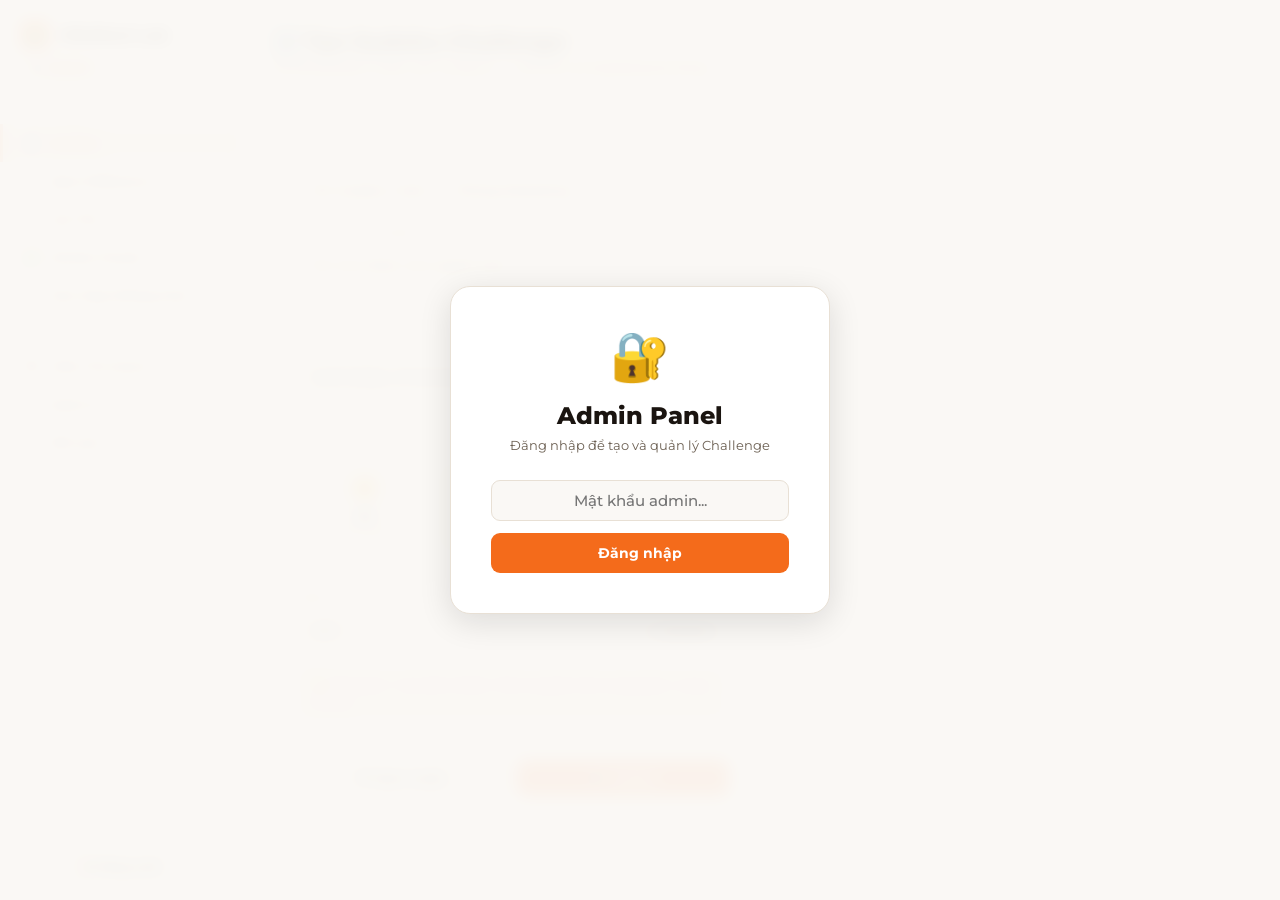
==== commit 58340abc: "Add files via upload" ====
--- a/admin.html
+++ b/admin.html
@@ -488,7 +488,7 @@
       <div class="page-hdr">
         <h2>🧹 Tạo Game Dọn Dẹp Không Gian</h2>
         <p>Dán ảnh không gian bừa bộn, đánh dấu từng nhiệm vụ (lau vết bẩn / đặt đồ đúng chỗ) ngay trên ảnh</p>
-        <p style="font-size:12px;color:var(--t3);margin-top:4px"> 'https://raw.githubusercontent.com/baovanhoang-LnD/OhM-nd-Lab/main/Elements/' </code>.</p>
+        <p style="font-size:12px;color:var(--t3);margin-top:4px">💡 Quy trình đưa ảnh lên GitHub: mở repo trên GitHub → vào thư mục <code>assets/clean-space/</code> (tạo mới nếu chưa có) → "Add file" → "Upload files" → kéo ảnh vào → Commit. Link dùng được có dạng <code>https://tenuser.github.io/tenrepo/assets/clean-space/ten-anh.jpg</code>.</p>
       </div>
       <div class="row">
         <div class="col">
@@ -586,8 +586,8 @@
               </div>
             </div>
             <div class="form-group">
-              <label class="form-label">Nội quy hiện ra khi hoàn thành nhiệm vụ này</label>
-              <textarea id="csNoiquy" placeholder="VD: Luôn lau bàn sau khi ăn uống ở khu vực bếp chung nhé!"></textarea>
+              <label class="form-label">Ghi chú nội quy (tùy chọn — không hiện cho người chơi)</label>
+              <textarea id="csNoiquy" placeholder="VD: Luôn lau bàn sau khi ăn uống ở khu vực bếp chung nhé! (chỉ để bạn ghi chú lại, không hiển thị trong game)"></textarea>
             </div>
             <hr class="dv">
             <div class="card-label">Nhiệm vụ của màn này (<span id="csCount">0</span>)</div>
@@ -908,7 +908,7 @@
   updateCsLayerGroupVisibility();
 
   if(mode==='wipe'){
-    document.getElementById('csModeHint').textContent = '💡 Nhập nội quy (và ảnh vết bẩn nếu muốn), rồi bấm lên ảnh bên phải — mỗi lần bấm = 1 vết bẩn mới.';
+    document.getElementById('csModeHint').textContent = '💡 Bấm lên ảnh bên phải để thêm vết bẩn — mỗi lần bấm = 1 vết bẩn mới (ghi chú nội quy và ảnh vết bẩn đều là tùy chọn).';
     document.getElementById('csClickHint').textContent = '👁 Mỗi lần bấm lên ảnh sẽ thêm 1 vết bẩn tại đúng điểm bấm.';
     document.getElementById('csIconLabel').textContent = 'Ảnh vết bẩn — tùy chọn (để trống sẽ dùng hình vết bẩn mặc định)';
     document.getElementById('csItemIcon').placeholder = 'Dán link ảnh vết bẩn (cà phê, dầu mỡ...) — để trống nếu dùng mặc định';
@@ -952,8 +952,8 @@
 
 function updateCsPlaceHints(){
   document.getElementById('csModeHint').textContent = csPlaceTarget==='trash'
-    ? '💡 Nhập nội quy + icon vật thể, rồi bấm lên ảnh 1 lần: vị trí vật đang để sai (vật sẽ tự bay vào thùng rác chung).'
-    : '💡 Chọn hành vi bên dưới, nhập nội quy + icon vật thể, rồi bấm lên ảnh 2 lần: lần 1 = vị trí sai hiện tại, lần 2 = vị trí đúng.';
+    ? '💡 Bấm lên ảnh 1 lần: vị trí vật đang để sai (vật sẽ tự bay vào thùng rác chung). Icon vật thể và ghi chú nội quy đều là tùy chọn.'
+    : '💡 Chọn hành vi bên dưới, rồi bấm lên ảnh 2 lần: lần 1 = vị trí sai hiện tại, lần 2 = vị trí đúng. Icon vật thể và ghi chú nội quy đều là tùy chọn.';
   document.getElementById('csClickHint').textContent = csPlaceTarget==='trash'
     ? '👁 Bấm 1 lần = vị trí đồ đang để sai. Không cần đánh dấu đích vì đích là thùng rác chung.'
     : '👁 Bấm lần 1 = vị trí đồ đang để sai (màu đỏ). Bấm lần 2 = vị trí đúng quy định (màu xanh).';
@@ -1105,7 +1105,6 @@
   }
 
   const noiquy = document.getElementById('csNoiquy').value.trim();
-  if(!noiquy){ showToast('Nhập nội quy trước khi đánh dấu vị trí!','bad'); return; }
   const sizePct = +document.getElementById('csSizePct').value || 9;
   const icon = document.getElementById('csItemIcon').value.trim();
 
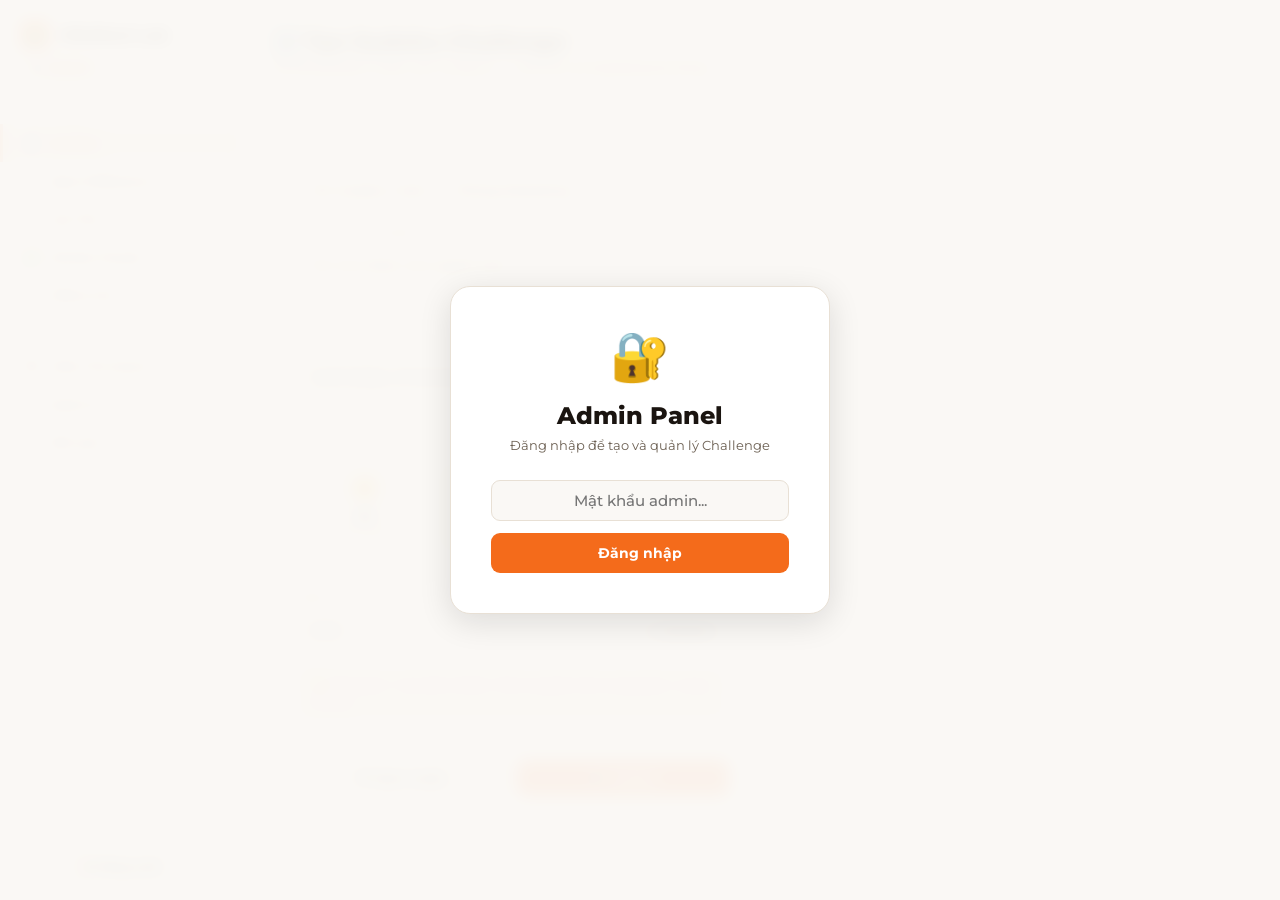
==== commit 6bd2c88d: "Update admin.html" ====
--- a/admin.html
+++ b/admin.html
@@ -194,7 +194,7 @@
       <div class="nav-item" onclick="switchPage('spot',this)"><span>🔍</span> Spot Difference</div>
       <div class="nav-item" onclick="switchPage('memory',this)"><span>🃏</span> Lật Thẻ</div>
       <div class="nav-item" onclick="switchPage('sticker',this)"><span>🧩</span> Sticker Puzzle</div>
-      <div class="nav-item" onclick="switchPage('clean',this)"><span>🧹</span> Dọn Dẹp Không Gian</div>
+      <div class="nav-item" onclick="switchPage('clean',this)"><span>🧹</span> Office Go!</div>
       <div class="sb-section" style="margin-top:8px">Quản lý</div>
       <div class="nav-item" onclick="switchPage('visibility',this)"><span>👁️</span> Hiển Thị Game</div>
       <div class="nav-item" onclick="switchPage('manage',this)"><span>📋</span> Quản lý</div>
@@ -486,7 +486,7 @@
     <!-- ══ CLEAN SPACE ═════════════════════════════════════════ -->
     <div id="page-clean" class="page">
       <div class="page-hdr">
-        <h2>🧹 Tạo Game Dọn Dẹp Không Gian</h2>
+        <h2>🧹 Tạo Game Office Go!</h2>
         <p>Dán ảnh không gian bừa bộn, đánh dấu từng nhiệm vụ (lau vết bẩn / đặt đồ đúng chỗ) ngay trên ảnh</p>
         <p style="font-size:12px;color:var(--t3);margin-top:4px">💡 Quy trình đưa ảnh lên GitHub: mở repo trên GitHub → vào thư mục <code>assets/clean-space/</code> (tạo mới nếu chưa có) → "Add file" → "Upload files" → kéo ảnh vào → Commit. Link dùng được có dạng <code>https://tenuser.github.io/tenrepo/assets/clean-space/ten-anh.jpg</code>.</p>
       </div>
@@ -879,7 +879,7 @@
 }
 
 // ══════════════════════════════════════════════════════════════
-//  CLEAN SPACE (Dọn Dẹp Không Gian)
+//  CLEAN SPACE (Office Go!)
 //  tasks: [{kind:'wipe', x,y, sizePct, noiquy, icon}]
 //         [{kind:'place', fromX,fromY, toX,toY, sizePct, noiquy, icon}]
 // ══════════════════════════════════════════════════════════════
@@ -1420,7 +1420,7 @@
   document.getElementById('csShareUrl').textContent = link;
   showToast(isEditing
     ? `✅ Đã cập nhật ván #${ch.id} — ${finalStages.length} màn, ${totalTasks} nhiệm vụ!`
-    : `🚀 Dọn Dẹp Không Gian #${ch.id} đã publish với ${finalStages.length} màn, ${totalTasks} nhiệm vụ!`, 'ok');
+    : `🚀 Office Go! #${ch.id} đã publish với ${finalStages.length} màn, ${totalTasks} nhiệm vụ!`, 'ok');
 
   resetCsForm();
   if(isEditing) loadManage();
@@ -1449,7 +1449,7 @@
   updateCsTrashPosInfo();
   document.getElementById('csPublishBtn').textContent = '🚀 Publish';
   document.getElementById('csCancelEditBtn').style.display = 'none';
-  document.querySelector('#page-clean .page-hdr h2').textContent = '🧹 Tạo Game Dọn Dẹp Không Gian';
+  document.querySelector('#page-clean .page-hdr h2').textContent = '🧹 Tạo Game Office Go!';
   renderCsStageChips();
   renderCsPreview();
   renderCsList();
@@ -1514,7 +1514,7 @@
   { type:'spot-difference', icon:'🔍', name:'Spot Difference' },
   { type:'memory-match',    icon:'🃏', name:'Lật Thẻ' },
   { type:'sticker-puzzle',  icon:'🧩', name:'Sticker Puzzle' },
-  { type:'clean-space',     icon:'🧹', name:'Dọn Dẹp Không Gian' },
+  { type:'clean-space',     icon:'🧹', name:'Office Go!' },
 ];
 let gameSettings = {}; // {type: true/false}
 
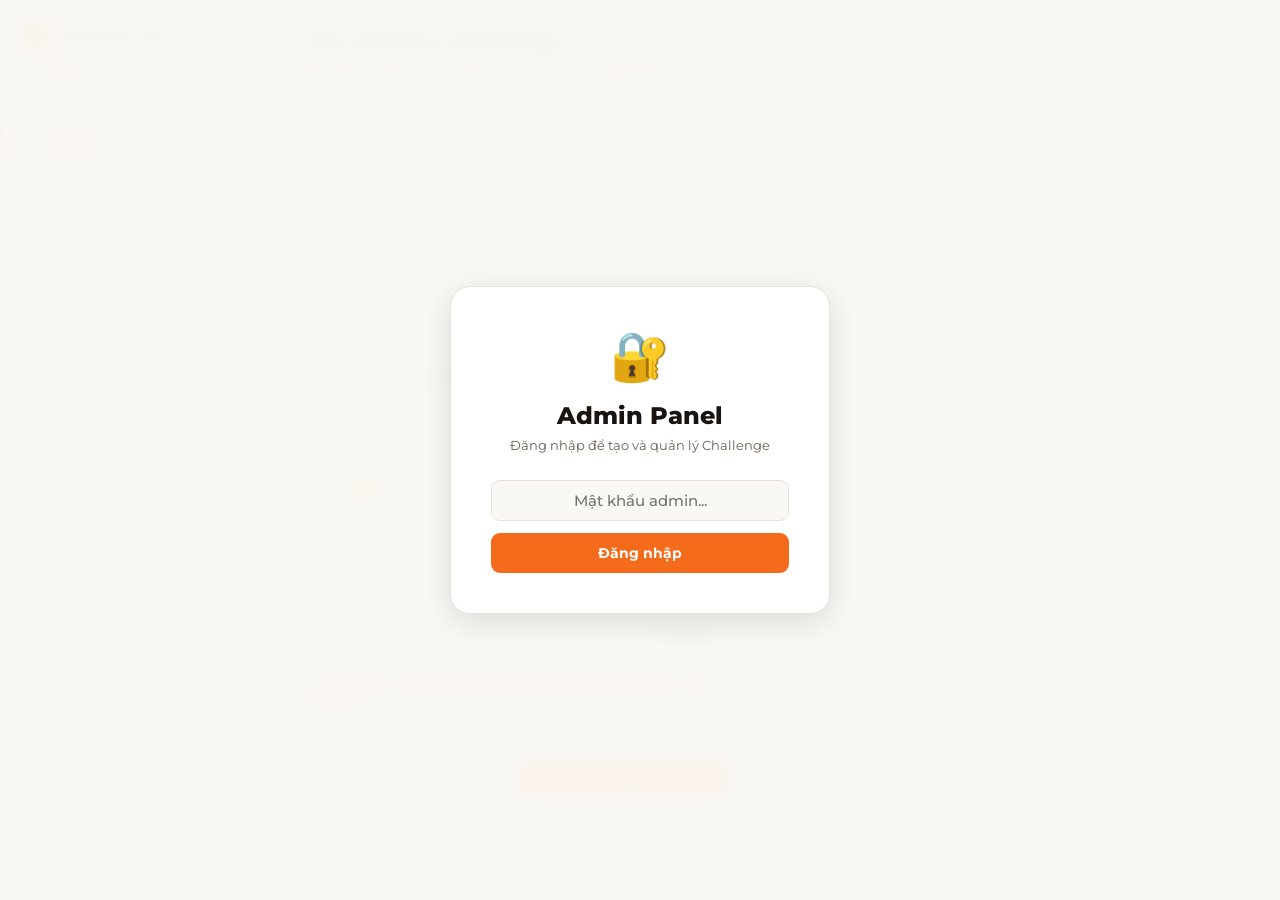
==== commit 9ed10658: "Add files via upload" ====
--- a/admin.html
+++ b/admin.html
@@ -194,7 +194,7 @@
       <div class="nav-item" onclick="switchPage('spot',this)"><span>🔍</span> Spot Difference</div>
       <div class="nav-item" onclick="switchPage('memory',this)"><span>🃏</span> Lật Thẻ</div>
       <div class="nav-item" onclick="switchPage('sticker',this)"><span>🧩</span> Sticker Puzzle</div>
-      <div class="nav-item" onclick="switchPage('clean',this)"><span>🧹</span> Office Go!</div>
+      <div class="nav-item" onclick="switchPage('clean',this)"><span>🧹</span> Dọn Dẹp Không Gian</div>
       <div class="sb-section" style="margin-top:8px">Quản lý</div>
       <div class="nav-item" onclick="switchPage('visibility',this)"><span>👁️</span> Hiển Thị Game</div>
       <div class="nav-item" onclick="switchPage('manage',this)"><span>📋</span> Quản lý</div>
@@ -486,7 +486,7 @@
     <!-- ══ CLEAN SPACE ═════════════════════════════════════════ -->
     <div id="page-clean" class="page">
       <div class="page-hdr">
-        <h2>🧹 Tạo Game Office Go!</h2>
+        <h2>🧹 Tạo Game Dọn Dẹp Không Gian</h2>
         <p>Dán ảnh không gian bừa bộn, đánh dấu từng nhiệm vụ (lau vết bẩn / đặt đồ đúng chỗ) ngay trên ảnh</p>
         <p style="font-size:12px;color:var(--t3);margin-top:4px">💡 Quy trình đưa ảnh lên GitHub: mở repo trên GitHub → vào thư mục <code>assets/clean-space/</code> (tạo mới nếu chưa có) → "Add file" → "Upload files" → kéo ảnh vào → Commit. Link dùng được có dạng <code>https://tenuser.github.io/tenrepo/assets/clean-space/ten-anh.jpg</code>.</p>
       </div>
@@ -879,7 +879,7 @@
 }
 
 // ══════════════════════════════════════════════════════════════
-//  CLEAN SPACE (Office Go!)
+//  CLEAN SPACE (Dọn Dẹp Không Gian)
 //  tasks: [{kind:'wipe', x,y, sizePct, noiquy, icon}]
 //         [{kind:'place', fromX,fromY, toX,toY, sizePct, noiquy, icon}]
 // ══════════════════════════════════════════════════════════════
@@ -894,6 +894,8 @@
 let csPlaceTarget = 'zone';  // MỚI: 'zone' (đích trên ảnh, 2 click) hoặc 'trash' (thùng rác chung, 1 click)
 let csTrashHome = null;      // MỚI: {x,y} vị trí thùng rác — CẤP VÁN (không theo từng màn)
 let csItemLayer = 'front';   // MỚI: 'front' (trước lớp phủ, mặc định) hoặc 'behind' (sau lớp phủ)
+let csRagSizePct = 9;        // MỚI: kích thước khăn lau (% chiều rộng ảnh nền) — THEO TỪNG MÀN
+let csTrashSizePct = 12;     // MỚI: kích thước thùng rác (% chiều rộng ảnh nền) — CẤP VÁN
 
 function setCsMode(mode){
   csMode = mode;
@@ -972,6 +974,7 @@
     ragImage: gdriveDirect(document.getElementById('csRagUrl').value.trim()) || '',
     ragHomeX: csRagHome ? csRagHome.x : null,
     ragHomeY: csRagHome ? csRagHome.y : null,
+    ragSizePct: csRagSizePct,
     frontOverlay: gdriveDirect(document.getElementById('csFrontUrl').value.trim()) || '',
     completionNote: document.getElementById('csCompletionNote').value.trim(),
     tasks: csTasks
@@ -984,6 +987,7 @@
   document.getElementById('csFrontUrl').value = stage.frontOverlay || '';
   document.getElementById('csCompletionNote').value = stage.completionNote || '';
   csRagHome = (stage.ragHomeX!=null && stage.ragHomeY!=null) ? {x:stage.ragHomeX, y:stage.ragHomeY} : null;
+  csRagSizePct = stage.ragSizePct || 9;
   csTasks = JSON.parse(JSON.stringify(stage.tasks || []));
   csPendingFrom = null;
   updateCsLayerGroupVisibility();
@@ -1002,6 +1006,7 @@
   document.getElementById('csBgUrl').value='';
   document.getElementById('csRagUrl').value='';
   csRagHome = null;
+  csRagSizePct = 9;
   csTasks = [];
   csPendingFrom = null;
 
@@ -1210,10 +1215,10 @@
     html += `<div class="cs-marker from" style="left:${csPendingFrom.x*100}%;top:${csPendingFrom.y*100}%">•</div>`;
   }
   if(csRagHome){
-    html += csMarkerHtml({ cls:'rag', kind:'rag', idx:-1, x:csRagHome.x, y:csRagHome.y, sizePct:9, fallbackIcon:'🧻', resizable:false, badge:false });
+    html += csMarkerHtml({ cls:'rag', kind:'rag', idx:-1, x:csRagHome.x, y:csRagHome.y, sizePct:csRagSizePct, fallbackIcon:'🧻', resizable:true, badge:false });
   }
   if(csTrashHome){
-    html += csMarkerHtml({ cls:'trash', kind:'trash', idx:-1, x:csTrashHome.x, y:csTrashHome.y, sizePct:9, fallbackIcon:'🗑️', resizable:false, badge:false });
+    html += csMarkerHtml({ cls:'trash', kind:'trash', idx:-1, x:csTrashHome.x, y:csTrashHome.y, sizePct:csTrashSizePct, fallbackIcon:'🗑️', resizable:true, badge:false });
   }
   holder.innerHTML = html;
   holder.querySelectorAll('.cs-edit-marker').forEach(el => attachMarkerInteraction(el));
@@ -1239,6 +1244,8 @@
   sizePct = Math.max(3, Math.min(40, sizePct));
   if(kind==='wipe-pos') csTasks[idx].sizePct = sizePct;
   else if(kind==='place-from' || kind==='place-to') csTasks[idx].sizePct = sizePct;
+  else if(kind==='rag') csRagSizePct = sizePct;
+  else if(kind==='trash') csTrashSizePct = sizePct;
   return sizePct;
 }
 
@@ -1391,6 +1398,7 @@
     trashImage: trashImage || '',
     trashX: csTrashHome ? csTrashHome.x : null,
     trashY: csTrashHome ? csTrashHome.y : null,
+    trashSizePct: csTrashSizePct,
     stages: finalStages,
     deadline: new Date(deadlineVal).toISOString(),
     status: 'active',
@@ -1420,7 +1428,7 @@
   document.getElementById('csShareUrl').textContent = link;
   showToast(isEditing
     ? `✅ Đã cập nhật ván #${ch.id} — ${finalStages.length} màn, ${totalTasks} nhiệm vụ!`
-    : `🚀 Office Go! #${ch.id} đã publish với ${finalStages.length} màn, ${totalTasks} nhiệm vụ!`, 'ok');
+    : `🚀 Dọn Dẹp Không Gian #${ch.id} đã publish với ${finalStages.length} màn, ${totalTasks} nhiệm vụ!`, 'ok');
 
   resetCsForm();
   if(isEditing) loadManage();
@@ -1443,13 +1451,15 @@
   csEditingId = null;
   csRagHome = null;
   csTrashHome = null;
+  csRagSizePct = 9;
+  csTrashSizePct = 12;
   setCsPlaceAction('keep');
   setCsPlaceTarget('zone');
   setCsItemLayer('front');
   updateCsTrashPosInfo();
   document.getElementById('csPublishBtn').textContent = '🚀 Publish';
   document.getElementById('csCancelEditBtn').style.display = 'none';
-  document.querySelector('#page-clean .page-hdr h2').textContent = '🧹 Tạo Game Office Go!';
+  document.querySelector('#page-clean .page-hdr h2').textContent = '🧹 Tạo Game Dọn Dẹp Không Gian';
   renderCsStageChips();
   renderCsPreview();
   renderCsList();
@@ -1465,6 +1475,7 @@
   document.getElementById('csDesc').value = ch.description || '';
   document.getElementById('csTrashUrl').value = ch.trashImage || '';
   csTrashHome = (ch.trashX!=null && ch.trashY!=null) ? { x: ch.trashX, y: ch.trashY } : null;
+  csTrashSizePct = ch.trashSizePct || 12;
   updateCsTrashPosInfo();
 
   const d = new Date(ch.deadline);
@@ -1514,7 +1525,7 @@
   { type:'spot-difference', icon:'🔍', name:'Spot Difference' },
   { type:'memory-match',    icon:'🃏', name:'Lật Thẻ' },
   { type:'sticker-puzzle',  icon:'🧩', name:'Sticker Puzzle' },
-  { type:'clean-space',     icon:'🧹', name:'Office Go!' },
+  { type:'clean-space',     icon:'🧹', name:'Dọn Dẹp Không Gian' },
 ];
 let gameSettings = {}; // {type: true/false}
 
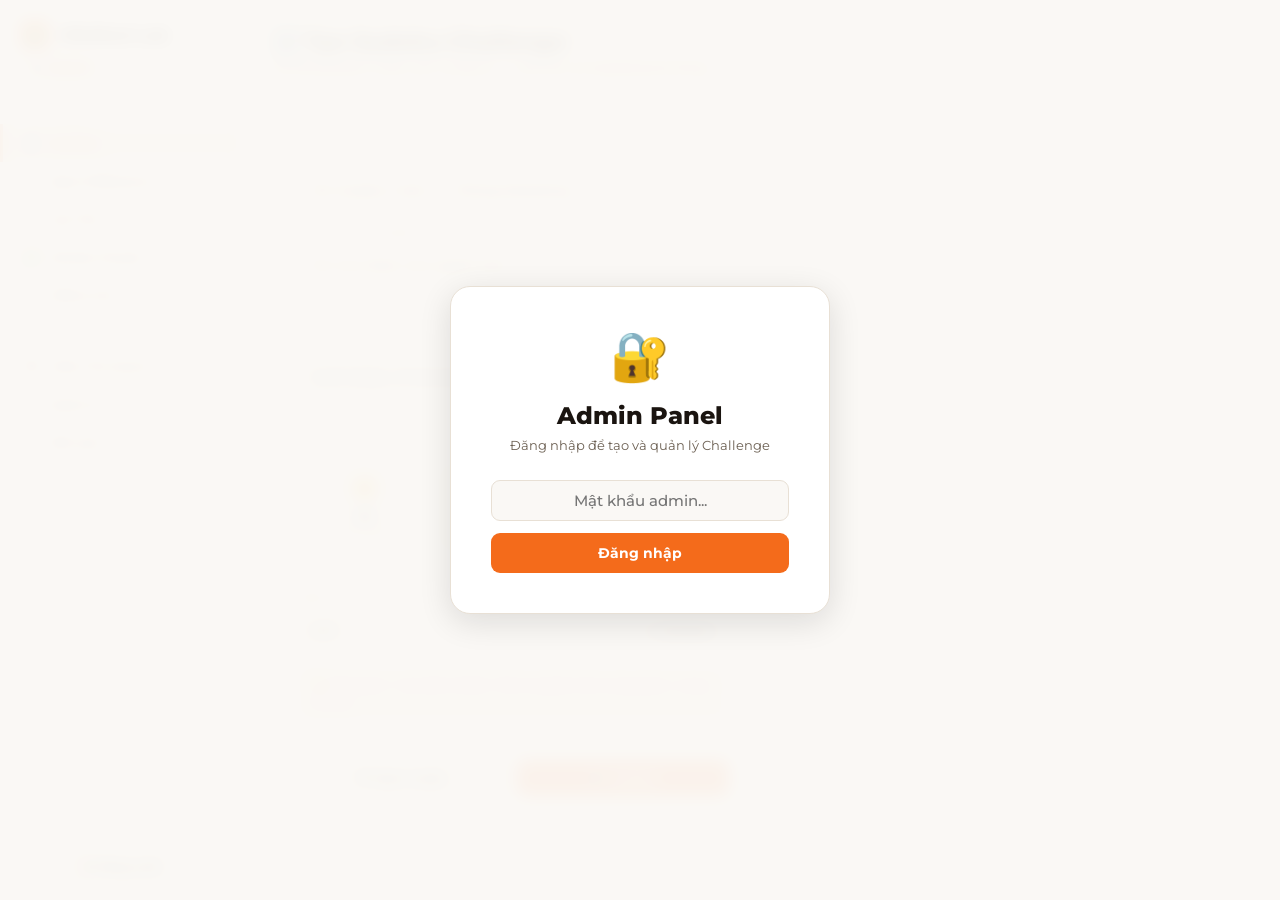
==== commit 2e76ff96: "Update admin.html" ====
--- a/admin.html
+++ b/admin.html
@@ -194,7 +194,7 @@
       <div class="nav-item" onclick="switchPage('spot',this)"><span>🔍</span> Spot Difference</div>
       <div class="nav-item" onclick="switchPage('memory',this)"><span>🃏</span> Lật Thẻ</div>
       <div class="nav-item" onclick="switchPage('sticker',this)"><span>🧩</span> Sticker Puzzle</div>
-      <div class="nav-item" onclick="switchPage('clean',this)"><span>🧹</span> Dọn Dẹp Không Gian</div>
+      <div class="nav-item" onclick="switchPage('clean',this)"><span>🧹</span> Office Go!</div>
       <div class="sb-section" style="margin-top:8px">Quản lý</div>
       <div class="nav-item" onclick="switchPage('visibility',this)"><span>👁️</span> Hiển Thị Game</div>
       <div class="nav-item" onclick="switchPage('manage',this)"><span>📋</span> Quản lý</div>
@@ -486,7 +486,7 @@
     <!-- ══ CLEAN SPACE ═════════════════════════════════════════ -->
     <div id="page-clean" class="page">
       <div class="page-hdr">
-        <h2>🧹 Tạo Game Dọn Dẹp Không Gian</h2>
+        <h2>🧹 Tạo Game Office Go!</h2>
         <p>Dán ảnh không gian bừa bộn, đánh dấu từng nhiệm vụ (lau vết bẩn / đặt đồ đúng chỗ) ngay trên ảnh</p>
         <p style="font-size:12px;color:var(--t3);margin-top:4px">💡 Quy trình đưa ảnh lên GitHub: mở repo trên GitHub → vào thư mục <code>assets/clean-space/</code> (tạo mới nếu chưa có) → "Add file" → "Upload files" → kéo ảnh vào → Commit. Link dùng được có dạng <code>https://tenuser.github.io/tenrepo/assets/clean-space/ten-anh.jpg</code>.</p>
       </div>
@@ -879,7 +879,7 @@
 }
 
 // ══════════════════════════════════════════════════════════════
-//  CLEAN SPACE (Dọn Dẹp Không Gian)
+//  CLEAN SPACE (Office Go!)
 //  tasks: [{kind:'wipe', x,y, sizePct, noiquy, icon}]
 //         [{kind:'place', fromX,fromY, toX,toY, sizePct, noiquy, icon}]
 // ══════════════════════════════════════════════════════════════
@@ -1428,7 +1428,7 @@
   document.getElementById('csShareUrl').textContent = link;
   showToast(isEditing
     ? `✅ Đã cập nhật ván #${ch.id} — ${finalStages.length} màn, ${totalTasks} nhiệm vụ!`
-    : `🚀 Dọn Dẹp Không Gian #${ch.id} đã publish với ${finalStages.length} màn, ${totalTasks} nhiệm vụ!`, 'ok');
+    : `🚀 Office Go! #${ch.id} đã publish với ${finalStages.length} màn, ${totalTasks} nhiệm vụ!`, 'ok');
 
   resetCsForm();
   if(isEditing) loadManage();
@@ -1459,7 +1459,7 @@
   updateCsTrashPosInfo();
   document.getElementById('csPublishBtn').textContent = '🚀 Publish';
   document.getElementById('csCancelEditBtn').style.display = 'none';
-  document.querySelector('#page-clean .page-hdr h2').textContent = '🧹 Tạo Game Dọn Dẹp Không Gian';
+  document.querySelector('#page-clean .page-hdr h2').textContent = '🧹 Tạo Game Office Go!';
   renderCsStageChips();
   renderCsPreview();
   renderCsList();
@@ -1525,7 +1525,7 @@
   { type:'spot-difference', icon:'🔍', name:'Spot Difference' },
   { type:'memory-match',    icon:'🃏', name:'Lật Thẻ' },
   { type:'sticker-puzzle',  icon:'🧩', name:'Sticker Puzzle' },
-  { type:'clean-space',     icon:'🧹', name:'Dọn Dẹp Không Gian' },
+  { type:'clean-space',     icon:'🧹', name:'Office Go!' },
 ];
 let gameSettings = {}; // {type: true/false}
 
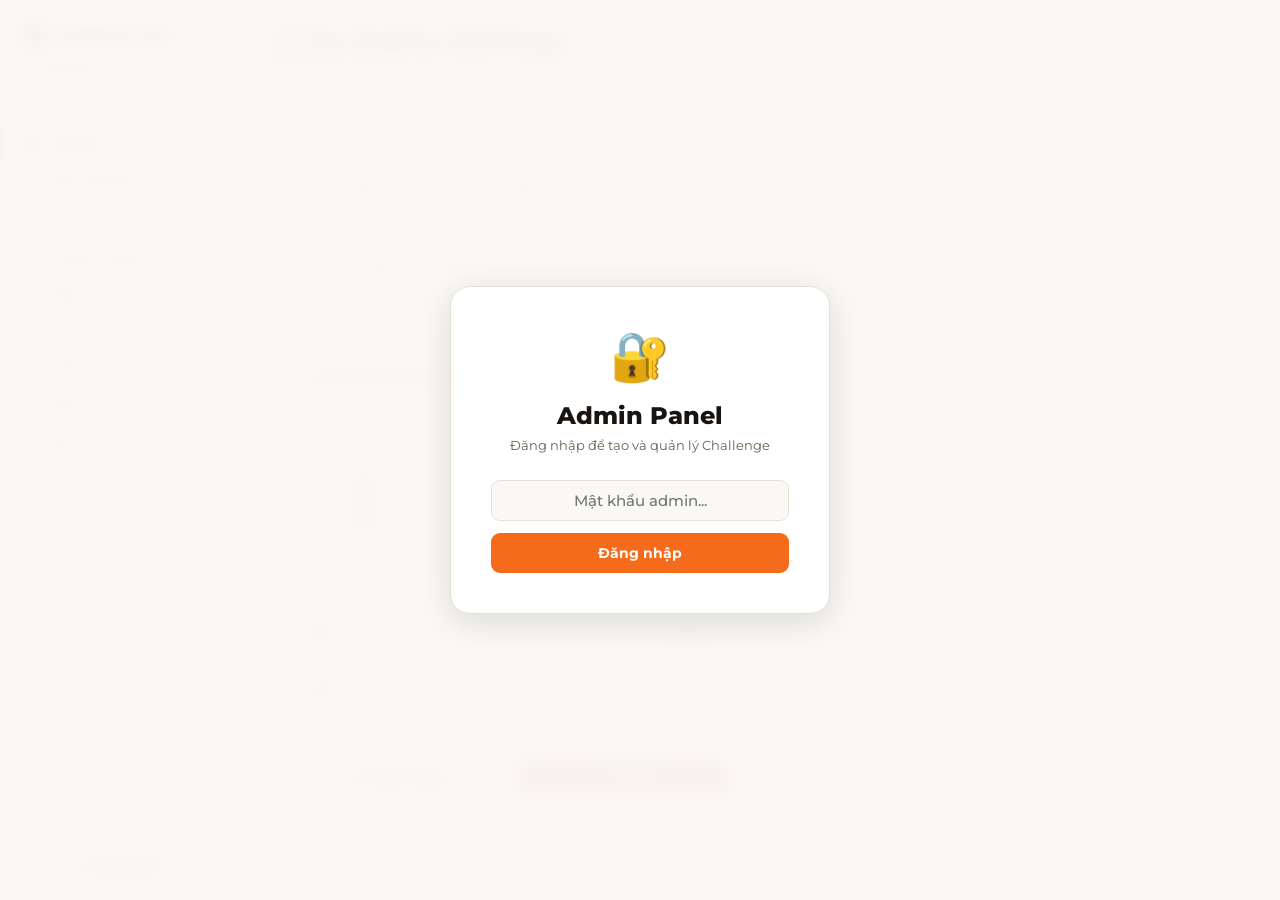
==== commit 8ca5ae68: "Add files via upload" ====
--- a/admin.html
+++ b/admin.html
@@ -879,7 +879,7 @@
 }
 
 // ══════════════════════════════════════════════════════════════
-//  CLEAN SPACE (Office Go!)
+//  CLEAN SPACE (Dọn Dẹp Không Gian)
 //  tasks: [{kind:'wipe', x,y, sizePct, noiquy, icon}]
 //         [{kind:'place', fromX,fromY, toX,toY, sizePct, noiquy, icon}]
 // ══════════════════════════════════════════════════════════════
@@ -1196,6 +1196,16 @@
     </div>`;
 }
 
+// Icon emoji (🧽📦🧻🗑️...) dùng font-size tính bằng px cố định trong CSS nên KHÔNG tự co giãn
+// theo width% của khung marker — hàm này đọc kích thước thực tế (px) sau khi render/resize
+// rồi gán trực tiếp font-size cho icon để nó luôn tỉ lệ đúng với khung.
+function syncMarkerIconSize(el){
+  const icon = el.querySelector('.cs-em-icon');
+  if(!icon) return;
+  const w = el.offsetWidth || el.getBoundingClientRect().width;
+  if(w) icon.style.fontSize = Math.round(w * 0.6) + 'px';
+}
+
 function renderCsMarkers(){
   const holder = document.getElementById('csMarkers');
   if(!holder) return;
@@ -1221,7 +1231,7 @@
     html += csMarkerHtml({ cls:'trash', kind:'trash', idx:-1, x:csTrashHome.x, y:csTrashHome.y, sizePct:csTrashSizePct, fallbackIcon:'🗑️', resizable:true, badge:false });
   }
   holder.innerHTML = html;
-  holder.querySelectorAll('.cs-edit-marker').forEach(el => attachMarkerInteraction(el));
+  holder.querySelectorAll('.cs-edit-marker').forEach(el => { attachMarkerInteraction(el); syncMarkerIconSize(el); });
 }
 
 // Đọc/ghi vị trí (x,y dạng phần trăm 0-1) đúng vào đúng chỗ trong dữ liệu, theo loại marker
@@ -1308,6 +1318,7 @@
         // sizePct = đường kính (2×bán kính) tính theo % chiều rộng ảnh
         const newSizePct = csMarkerSetSize(kind, idx, (distPx*2 / r.width) * 100);
         el.style.width = newSizePct + '%';
+        syncMarkerIconSize(el);
       }
       function onUp(){
         el.classList.remove('dragging');
@@ -1835,7 +1846,7 @@
   const active=challenges.filter(c=>c.status==='active'&&new Date(c.deadline)>now);
   document.getElementById('activeCount').textContent=active.length;
   const al=document.getElementById('activeList');
-  const typeLabel={sudoku:'🔢 Sudoku','spot-difference':'🔍 Spot','memory-match':'🃏 Lật Thẻ','sticker-puzzle':'🧩 Sticker Puzzle','clean-space':'🧹 Dọn Dẹp'};
+  const typeLabel={sudoku:'🔢 Sudoku','spot-difference':'🔍 Spot','memory-match':'🃏 Lật Thẻ','sticker-puzzle':'🧩 Sticker Puzzle','clean-space':'🧹 Office Go!'};
   if(!active.length){
     al.innerHTML='<div style="text-align:center;padding:24px;color:var(--t3)">😴 Không có ván nào đang active</div>';
   }else{
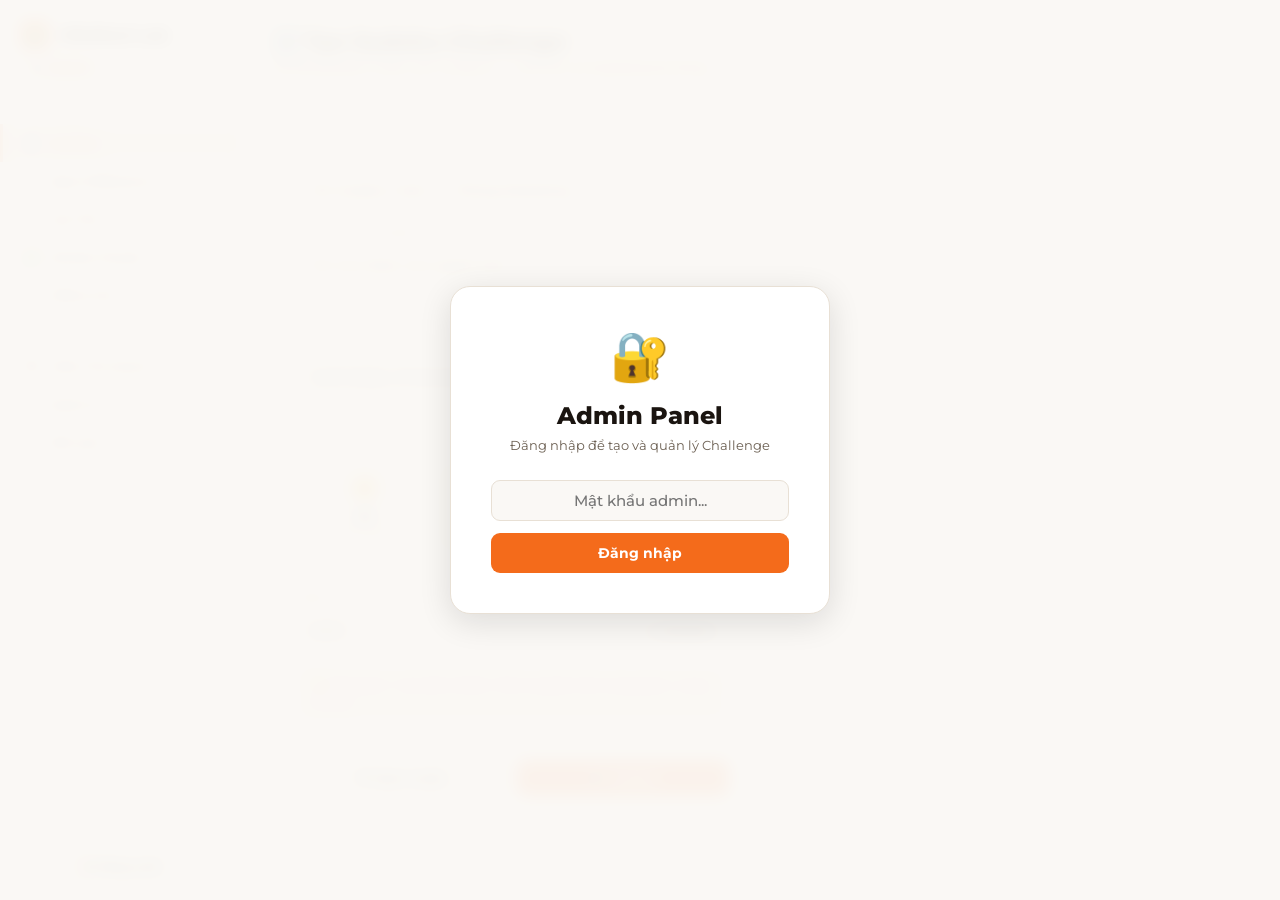
==== commit 45c43807: "Add files via upload" ====
--- a/admin.html
+++ b/admin.html
@@ -536,8 +536,16 @@
             </div>
             <div class="form-group">
               <label class="form-label">💌 Lời khen khi hoàn thành màn này</label>
-              <textarea id="csCompletionNote" placeholder="VD: Tuyệt vời! Bạn đã dọn xong khu bếp chung. Cảm ơn bạn đã giữ gìn không gian chung sạch đẹp!"></textarea>
-              <div class="tip" style="margin-top:8px">📌 Hiện dưới dạng tờ giấy note ngay khi người chơi hoàn thành hết nhiệm vụ của màn này. Để trống sẽ dùng lời khen mặc định.</div>
+              <textarea id="csCompletionNote" placeholder="VD: Tuyệt vời! Bạn đã dọn xong khu bếp chung.&#10;- Bàn ghế đã ngay ngắn&#10;- Rác đã được phân loại&#10;Cảm ơn bạn đã giữ gìn không gian chung sạch đẹp!"></textarea>
+              <div style="display:flex;align-items:center;gap:8px;margin-top:8px">
+                <label class="form-label" style="margin:0">Căn lề:</label>
+                <select id="csCompletionNoteAlign" style="width:auto">
+                  <option value="center">Giữa</option>
+                  <option value="left">Trái</option>
+                  <option value="right">Phải</option>
+                </select>
+              </div>
+              <div class="tip" style="margin-top:8px">📌 Hiện dưới dạng tờ giấy note ngay khi người chơi hoàn thành hết nhiệm vụ của màn này. Để trống sẽ dùng lời khen mặc định. Gõ đầu dòng bằng "- " để tạo gạch đầu dòng (bullet point).</div>
             </div>
             <hr class="dv">
             <div class="card-label">Thêm nhiệm vụ cho màn này</div>
@@ -977,6 +985,7 @@
     ragSizePct: csRagSizePct,
     frontOverlay: gdriveDirect(document.getElementById('csFrontUrl').value.trim()) || '',
     completionNote: document.getElementById('csCompletionNote').value.trim(),
+    completionNoteAlign: document.getElementById('csCompletionNoteAlign').value,
     tasks: csTasks
   };
 }
@@ -986,6 +995,7 @@
   document.getElementById('csRagUrl').value = stage.ragImage || '';
   document.getElementById('csFrontUrl').value = stage.frontOverlay || '';
   document.getElementById('csCompletionNote').value = stage.completionNote || '';
+  document.getElementById('csCompletionNoteAlign').value = stage.completionNoteAlign || 'center';
   csRagHome = (stage.ragHomeX!=null && stage.ragHomeY!=null) ? {x:stage.ragHomeX, y:stage.ragHomeY} : null;
   csRagSizePct = stage.ragSizePct || 9;
   csTasks = JSON.parse(JSON.stringify(stage.tasks || []));
@@ -1453,6 +1463,7 @@
   document.getElementById('csFrontUrl').value='';
   document.getElementById('csTrashUrl').value='';
   document.getElementById('csCompletionNote').value='';
+  document.getElementById('csCompletionNoteAlign').value='center';
   document.getElementById('csNoiquy').value='';
   document.getElementById('csItemIcon').value='';
   csStages = [];
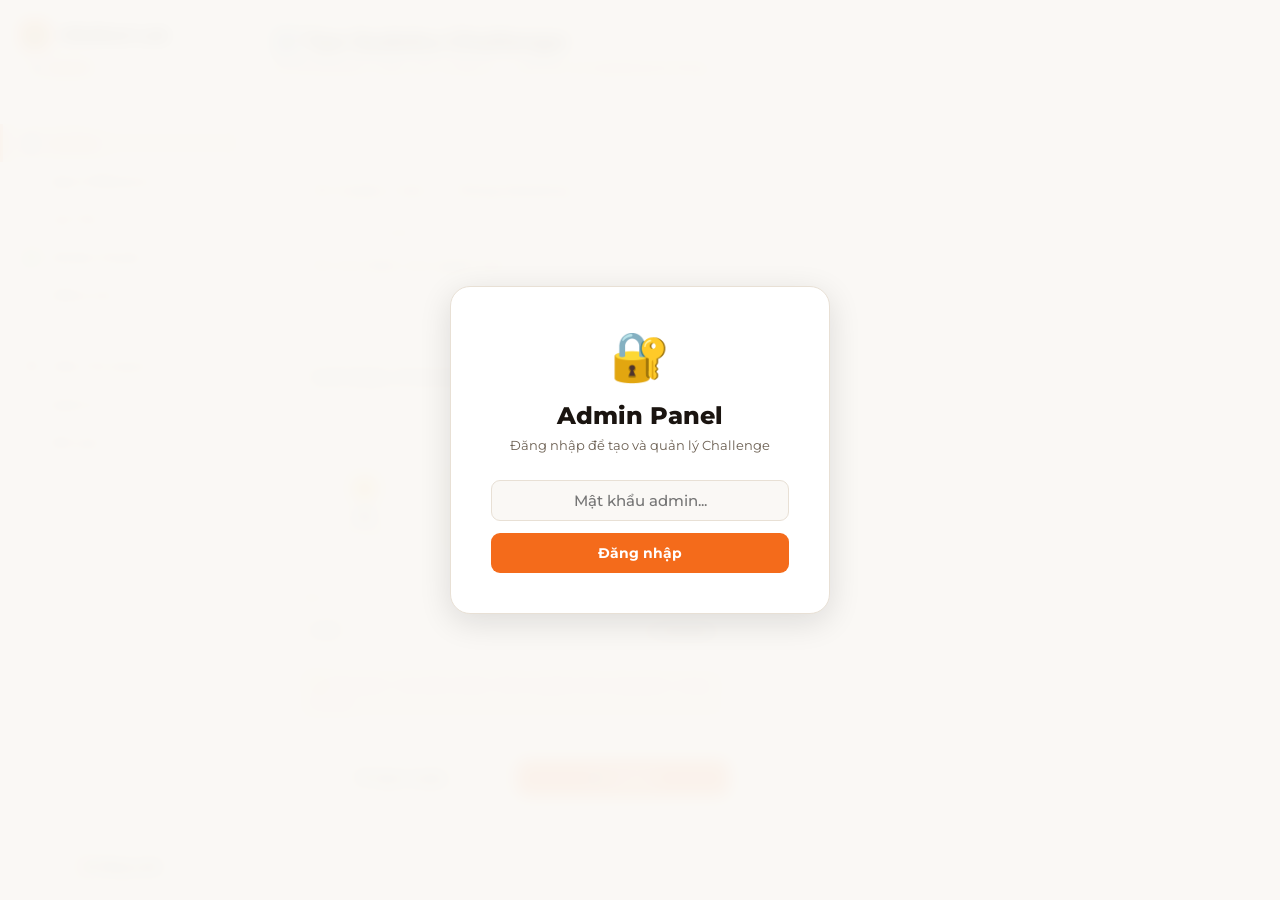
==== commit ccfe45bc: "Add files via upload" ====
--- a/admin.html
+++ b/admin.html
@@ -49,6 +49,7 @@
 .btn{display:inline-flex;align-items:center;gap:7px;padding:9px 18px;border-radius:9px;font-family:var(--sans);font-weight:700;font-size:13px;cursor:pointer;border:none;transition:all .15s;}
 .btn-primary{background:var(--orange);color:white;}.btn-primary:hover{background:var(--od);transform:translateY(-1px);box-shadow:0 4px 16px rgba(244,107,27,.35);}
 .btn-secondary{background:var(--bg);color:var(--text);border:1.5px solid var(--border);}.btn-secondary:hover{border-color:var(--orange);color:var(--orange);}
+.rtab.active{border-color:var(--orange);color:var(--orange);background:var(--ol);}
 .btn-danger{background:var(--rl);color:var(--red);border:1.5px solid #f5b5b5;}.btn-danger:hover{background:#fad5d5;}
 .btn-success{background:var(--gl);color:var(--green);border:1.5px solid #a3d9b4;}.btn-success:hover{background:#d0eedd;}
 .btn-sm{padding:6px 13px;font-size:12px;}
@@ -678,16 +679,26 @@
       </div>
       <div class="card">
         <div style="display:flex;align-items:center;justify-content:space-between;margin-bottom:16px;flex-wrap:wrap;gap:10px">
-          <div class="card-label" style="margin:0">Kết quả chi tiết</div>
+          <div class="card-label" style="margin:0">Kết quả</div>
           <div style="display:flex;gap:8px;flex-wrap:wrap">
-            <select id="filterCh" onchange="loadResults()" style="width:auto">
+            <select id="filterCh" onchange="renderResultsFromCache()" style="width:auto">
               <option value="all">Tất cả ván</option>
+            </select>
+            <select id="filterMonth" onchange="renderResultsFromCache()" style="width:auto">
+              <option value="all">Tất cả tháng</option>
             </select>
             <button class="btn btn-secondary btn-sm" onclick="loadResults()">🔄</button>
             <button class="btn btn-success btn-sm" onclick="exportCSV()">⬇ Export CSV</button>
           </div>
         </div>
+        <div style="display:flex;gap:8px;flex-wrap:wrap;margin-bottom:16px">
+          <button class="btn btn-secondary btn-sm rtab active" data-rtab="detail" onclick="switchResultsTab('detail',this)">📋 Chi tiết</button>
+          <button class="btn btn-secondary btn-sm rtab" data-rtab="ranking" onclick="switchResultsTab('ranking',this)">🏆 Xếp hạng theo game & độ khó</button>
+          <button class="btn btn-secondary btn-sm rtab" data-rtab="roster" onclick="switchResultsTab('roster',this)">👥 Nhân sự & lượt tham gia</button>
+        </div>
         <div id="resultsArea"><p style="color:var(--t3);font-size:13px">Đang tải...</p></div>
+        <div id="resultsRanking" style="display:none"></div>
+        <div id="resultsRoster" style="display:none"></div>
       </div>
     </div>
 
@@ -704,6 +715,7 @@
 let nextId = challenges.length ? Math.max(...challenges.map(c=>+c.id))+1 : 1;
 let currentDiff = 'medium';
 let publishedShareUrl = '';
+let _resultsAllScores = []; // MỚI — toàn bộ điểm số (mọi ván), lọc theo tháng/ván ở client, không gọi lại server mỗi lần đổi filter
 
 // ── LOGIN ────────────────────────────────────────────────────
 async function doLogin(){
@@ -1954,28 +1966,92 @@
 // ══════════════════════════════════════════════════════════════
 //  RESULTS
 // ══════════════════════════════════════════════════════════════
+// ── KẾT QUẢ: fetch 1 lần, lọc & render nhiều view ở client ─────
+const typeLabelFull = {
+  sudoku:'🔢 Sudoku', 'spot-difference':'🔍 Spot Difference', 'memory-match':'🃏 Lật Thẻ',
+  'sticker-puzzle':'🧩 Sticker Puzzle', 'clean-space':'🧹 Office Go!'
+};
+const diffLabelFull = { easy:'Dễ', medium:'Trung bình', hard:'Khó' };
+// Tên "game" mà từng trang game gửi lên khi addScore (dùng để suy ra loại game
+// cho các điểm số có challengeId không còn khớp với ván nào trong danh sách hiện tại).
+const GAME_STR_TO_TYPE = {
+  'Sudoku':'sudoku', 'SpotDifference':'spot-difference', 'MemoryMatch':'memory-match',
+  'StickerPuzzle':'sticker-puzzle', 'CleanSpace':'clean-space'
+};
+
 async function loadResults(){
-  const filter=document.getElementById('filterCh').value;
   const sel=document.getElementById('filterCh');
   const existing=new Set([...sel.options].map(o=>o.value));
-  const typeLabel={sudoku:'🔢','spot-difference':'🔍','memory-match':'🃏','sticker-puzzle':'🧩','clean-space':'🧹'};
   challenges.forEach(c=>{
     if(!existing.has(String(c.id))){
       const opt=document.createElement('option');
       opt.value=c.id;
-      opt.textContent=`${typeLabel[c.type]||''} #${c.id} — ${c.title}`;
+      opt.textContent=`${(typeLabelFull[c.type]||'').split(' ')[0]||''} #${c.id} — ${c.title}`;
       sel.appendChild(opt);
     }
   });
 
-  let scores=[];
+  document.getElementById('resultsArea').innerHTML='<p style="color:var(--t3);font-size:13px">Đang tải...</p>';
   try{
-    const res=await fetch(`${SCRIPT_URL}?action=getScores&key=${_key}&challengeId=${filter}&_=${Date.now()}`);
-    const data=await res.json();scores=data.scores||[];
-  }catch(e){scores=JSON.parse(localStorage.getItem('bb_scores_v2')||'[]');}
-
-  const filtered=filter==='all'?scores:scores.filter(s=>String(s.challengeId)===String(filter));
-  filtered.sort((a,b)=>a.time-b.time);
+    const res=await fetch(`${SCRIPT_URL}?action=getScores&key=${_key}&challengeId=all&_=${Date.now()}`);
+    const data=await res.json();
+    _resultsAllScores=data.scores||[];
+    localStorage.setItem('bb_scores_v2', JSON.stringify(_resultsAllScores));
+  }catch(e){
+    _resultsAllScores=JSON.parse(localStorage.getItem('bb_scores_v2')||'[]');
+  }
+  populateMonthFilter();
+  renderResultsFromCache();
+}
+
+// Xây danh sách các tháng thực sự có dữ liệu, thay vì để admin tự đoán
+function populateMonthFilter(){
+  const monthSel = document.getElementById('filterMonth');
+  const current = monthSel.value || 'all';
+  const months = new Set();
+  _resultsAllScores.forEach(s=>{
+    const d = new Date(s.timestamp);
+    if(!isNaN(d)) months.add(`${d.getFullYear()}-${String(d.getMonth()+1).padStart(2,'0')}`);
+  });
+  const sorted = [...months].sort().reverse();
+  monthSel.innerHTML = '<option value="all">Tất cả tháng</option>' +
+    sorted.map(m=>{ const [y,mo]=m.split('-'); return `<option value="${m}">Tháng ${+mo}/${y}</option>`; }).join('');
+  if([...monthSel.options].some(o=>o.value===current)) monthSel.value = current;
+}
+
+// Tra loại game + độ khó của 1 điểm số, ưu tiên khớp với ván hiện có (đủ dữ liệu nhất),
+// nếu ván đã bị xoá khỏi danh sách thì suy ra loại game từ chuỗi "game" đã gửi lên lúc chơi.
+function scoreMeta(s){
+  const c = challenges.find(x=>String(x.id)===String(s.challengeId));
+  if(c) return { type: c.type, difficulty: c.difficulty || null };
+  return { type: GAME_STR_TO_TYPE[s.game] || null, difficulty: null };
+}
+
+function getFilteredScores(){
+  const chFilter = document.getElementById('filterCh').value;
+  const monthFilter = document.getElementById('filterMonth').value;
+  return _resultsAllScores.filter(s=>{
+    if(chFilter!=='all' && String(s.challengeId)!==String(chFilter)) return false;
+    if(monthFilter!=='all'){
+      const d = new Date(s.timestamp);
+      if(isNaN(d)) return false;
+      const key = `${d.getFullYear()}-${String(d.getMonth()+1).padStart(2,'0')}`;
+      if(key!==monthFilter) return false;
+    }
+    return true;
+  });
+}
+
+function switchResultsTab(name, el){
+  document.querySelectorAll('.rtab').forEach(b=>b.classList.remove('active'));
+  el.classList.add('active');
+  document.getElementById('resultsArea').style.display    = name==='detail'  ? '' : 'none';
+  document.getElementById('resultsRanking').style.display = name==='ranking' ? '' : 'none';
+  document.getElementById('resultsRoster').style.display  = name==='roster'  ? '' : 'none';
+}
+
+function renderResultsFromCache(){
+  const filtered = getFilteredScores().slice().sort((a,b)=>a.time-b.time);
 
   const unique=new Set(filtered.map(s=>s.name));
   const avg=filtered.length?Math.round(filtered.reduce((s,r)=>s+r.time,0)/filtered.length):0;
@@ -1989,28 +2065,121 @@
   document.getElementById('stHints').textContent=avgHint;
 
   const area=document.getElementById('resultsArea');
-  if(!filtered.length){area.innerHTML='<p style="color:var(--t3);font-size:13px;padding:20px 0">Chưa có kết quả nào</p>';return;}
+  if(!filtered.length){
+    area.innerHTML='<p style="color:var(--t3);font-size:13px;padding:20px 0">Chưa có kết quả nào</p>';
+  } else {
+    const ri=i=>i===0?'🥇':i===1?'🥈':i===2?'🥉':`#${i+1}`;
+    area.innerHTML=`<table class="tbl">
+      <thead><tr><th>Hạng</th><th>Tên</th><th>Phòng ban</th><th>Ván game</th><th>Thời gian</th><th>Lỗi</th><th>Hint</th><th>Lúc</th></tr></thead>
+      <tbody>${filtered.map((s,i)=>`
+        <tr>
+          <td>${ri(i)}</td>
+          <td style="font-weight:700">${escH(s.name)}</td>
+          <td style="color:var(--t2)">${escH(s.dept||'—')}</td>
+          <td style="font-size:12px;color:var(--t2)">${escH(s.title||'—')}</td>
+          <td style="font-family:var(--mono);color:var(--orange);font-weight:500">${formatTime(+s.time)}</td>
+          <td style="color:var(--red);font-weight:700">${s.errors||0}</td>
+          <td style="color:var(--blue);font-weight:700">${s.hints||0}</td>
+          <td style="font-size:11px;color:var(--t3)">${new Date(s.timestamp).toLocaleString('vi-VN')}</td>
+        </tr>`).join('')}
+      </tbody></table>`;
+  }
+
+  renderResultsRanking(filtered);
+  renderResultsRoster(filtered);
+}
+
+// ── 🏆 XẾP HẠNG THEO GAME & ĐỘ KHÓ ──────────────────────────────
+// Gom điểm theo (loại game, độ khó); mỗi nhân sự chỉ tính lượt NHANH NHẤT của họ
+// trong nhóm đó để xếp hạng, kèm số lần họ đã chơi trong nhóm này.
+function renderResultsRanking(filtered){
+  const holder = document.getElementById('resultsRanking');
+  if(!filtered.length){
+    holder.innerHTML = '<p style="color:var(--t3);font-size:13px;padding:20px 0">Chưa có kết quả nào</p>';
+    return;
+  }
+
+  const groups = {}; // key = "type|difficulty" -> { type, difficulty, byPlayer: Map }
+  filtered.forEach(s=>{
+    const { type, difficulty } = scoreMeta(s);
+    const key = `${type||'unknown'}|${difficulty||'none'}`;
+    if(!groups[key]) groups[key] = { type, difficulty, byPlayer: new Map() };
+    const pKey = `${s.name}||${s.dept||''}`;
+    const g = groups[key];
+    const existing = g.byPlayer.get(pKey);
+    if(!existing || s.time < existing.best.time){
+      g.byPlayer.set(pKey, { name:s.name, dept:s.dept, best:s, plays:(existing?existing.plays:0)+1 });
+    } else {
+      existing.plays += 1;
+    }
+  });
+
   const ri=i=>i===0?'🥇':i===1?'🥈':i===2?'🥉':`#${i+1}`;
-  area.innerHTML=`<table class="tbl">
-    <thead><tr><th>Hạng</th><th>Tên</th><th>Phòng ban</th><th>Ván game</th><th>Thời gian</th><th>Lỗi</th><th>Hint</th><th>Lúc</th></tr></thead>
-    <tbody>${filtered.map((s,i)=>`
+  const order = ['sudoku','spot-difference','memory-match','sticker-puzzle','clean-space'];
+  const keys = Object.keys(groups).sort((a,b)=>{
+    const [ta,da]=a.split('|'), [tb,db]=b.split('|');
+    const oa=order.indexOf(ta), ob=order.indexOf(tb);
+    if(oa!==ob) return (oa<0?99:oa)-(ob<0?99:ob);
+    return da.localeCompare(db);
+  });
+
+  holder.innerHTML = keys.map(key=>{
+    const g = groups[key];
+    const label = (typeLabelFull[g.type] || '❓ Không xác định') + (g.difficulty ? ` · ${diffLabelFull[g.difficulty]||g.difficulty}` : '');
+    const ranked = [...g.byPlayer.values()].sort((a,b)=>a.best.time-b.best.time);
+    return `<div style="margin-bottom:22px">
+      <div style="font-weight:800;font-size:14px;margin-bottom:8px">${label} <span style="font-weight:500;color:var(--t3);font-size:12px">(${ranked.length} người)</span></div>
+      <table class="tbl">
+        <thead><tr><th>Hạng</th><th>Tên</th><th>Phòng ban</th><th>Thời gian tốt nhất</th><th>Số lần chơi</th></tr></thead>
+        <tbody>${ranked.map((p,i)=>`
+          <tr>
+            <td>${ri(i)}</td>
+            <td style="font-weight:700">${escH(p.name)}</td>
+            <td style="color:var(--t2)">${escH(p.dept||'—')}</td>
+            <td style="font-family:var(--mono);color:var(--orange);font-weight:500">${formatTime(+p.best.time)}</td>
+            <td style="text-align:center">${p.plays}</td>
+          </tr>`).join('')}
+        </tbody></table>
+    </div>`;
+  }).join('');
+}
+
+// ── 👥 DANH SÁCH NHÂN SỰ & LƯỢT THAM GIA ────────────────────────
+function renderResultsRoster(filtered){
+  const holder = document.getElementById('resultsRoster');
+  if(!filtered.length){
+    holder.innerHTML = '<p style="color:var(--t3);font-size:13px;padding:20px 0">Chưa có kết quả nào</p>';
+    return;
+  }
+
+  const byPlayer = new Map(); // key = "name||dept" -> { name, dept, count, types:Set, lastPlayed }
+  filtered.forEach(s=>{
+    const pKey = `${s.name}||${s.dept||''}`;
+    const { type } = scoreMeta(s);
+    if(!byPlayer.has(pKey)) byPlayer.set(pKey, { name:s.name, dept:s.dept, count:0, types:new Set(), lastPlayed:0 });
+    const p = byPlayer.get(pKey);
+    p.count += 1;
+    if(type) p.types.add(type);
+    const t = new Date(s.timestamp).getTime();
+    if(!isNaN(t) && t > p.lastPlayed) p.lastPlayed = t;
+  });
+
+  const roster = [...byPlayer.values()].sort((a,b)=>b.count-a.count);
+  holder.innerHTML = `<table class="tbl">
+    <thead><tr><th>Tên</th><th>Phòng ban</th><th>Tổng lượt chơi</th><th>Các game đã chơi</th><th>Chơi gần nhất</th></tr></thead>
+    <tbody>${roster.map(p=>`
       <tr>
-        <td>${ri(i)}</td>
-        <td style="font-weight:700">${escH(s.name)}</td>
-        <td style="color:var(--t2)">${escH(s.dept||'—')}</td>
-        <td style="font-size:12px;color:var(--t2)">${escH(s.title||'—')}</td>
-        <td style="font-family:var(--mono);color:var(--orange);font-weight:500">${formatTime(+s.time)}</td>
-        <td style="color:var(--red);font-weight:700">${s.errors||0}</td>
-        <td style="color:var(--blue);font-weight:700">${s.hints||0}</td>
-        <td style="font-size:11px;color:var(--t3)">${new Date(s.timestamp).toLocaleString('vi-VN')}</td>
+        <td style="font-weight:700">${escH(p.name)}</td>
+        <td style="color:var(--t2)">${escH(p.dept||'—')}</td>
+        <td style="text-align:center;font-weight:700;color:var(--orange)">${p.count}</td>
+        <td style="font-size:12px;color:var(--t2)">${[...p.types].map(t=>typeLabelFull[t]||t).join(', ')||'—'}</td>
+        <td style="font-size:11px;color:var(--t3)">${p.lastPlayed?new Date(p.lastPlayed).toLocaleString('vi-VN'):'—'}</td>
       </tr>`).join('')}
     </tbody></table>`;
 }
 
 function exportCSV(){
-  const scores=JSON.parse(localStorage.getItem('bb_scores_v2')||'[]');
-  const filter=document.getElementById('filterCh').value;
-  const data=filter==='all'?scores:scores.filter(s=>String(s.challengeId)===String(filter));
+  const data=getFilteredScores();
   const csv=['Tên,Phòng ban,Ván game,Challenge ID,Thời gian(giây),Thời gian,Lỗi,Hint,Lúc',
     ...data.map(s=>`${s.name},${s.dept||''},${s.title||''},${s.challengeId},${s.time},${formatTime(+s.time)},${s.errors||0},${s.hints||0},${s.timestamp}`)
   ].join('\n');
